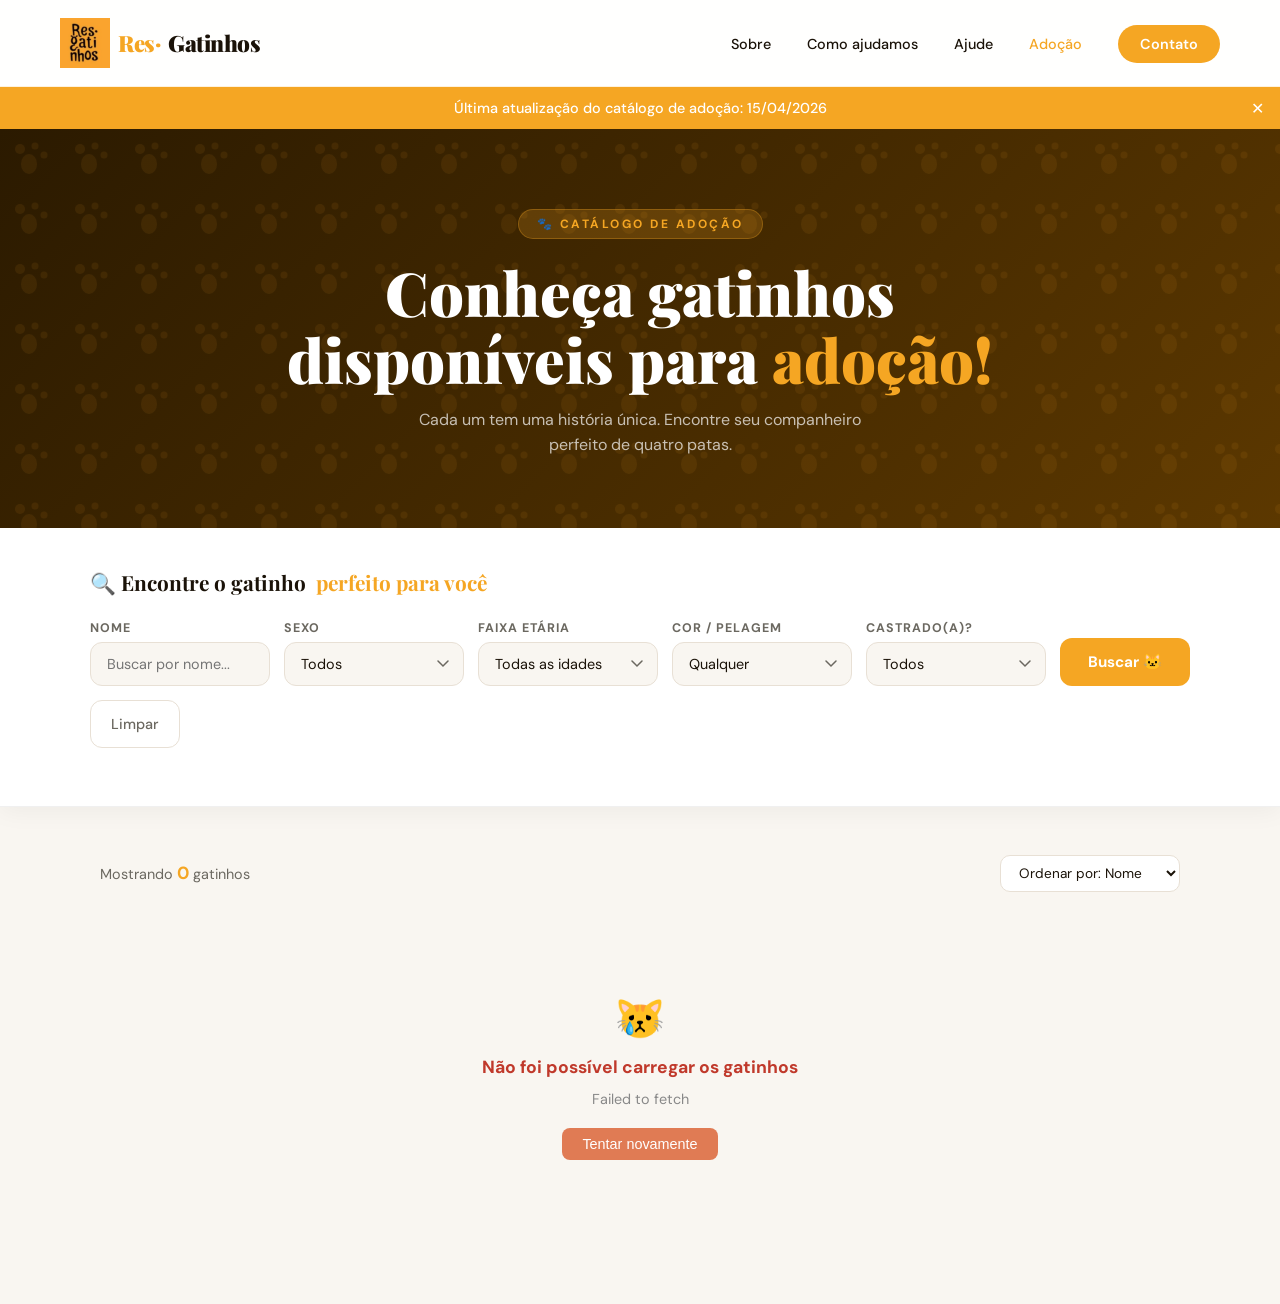
==== adocao.html @ 99a59766 "1º commit res-gatinhos" ====
<!DOCTYPE html>
<html lang="pt-BR">
<head>
  <meta charset="UTF-8" />
  <meta name="viewport" content="width=device-width, initial-scale=1.0"/>
  <title>Adote um Gatinho – Res-Gatinhos</title>
  <link rel="preconnect" href="https://fonts.googleapis.com">
  <link rel="preconnect" href="https://fonts.gstatic.com" crossorigin>
  <link href="https://fonts.googleapis.com/css2?family=Playfair+Display:wght@700;900&family=DM+Sans:wght@300;400;500;600&display=swap" rel="stylesheet">
  <link rel="stylesheet" href="style.css">
  <link rel="stylesheet" href="adocao.css">
  <style>
    .loading-state {
      display: flex;
      flex-direction: column;
      align-items: center;
      justify-content: center;
      gap: 1rem;
      padding: 4rem 2rem;
      grid-column: 1 / -1;
      color: #888;
      font-family: 'DM Sans', sans-serif;
    }
    .loading-state .spinner {
      width: 48px;
      height: 48px;
      border: 4px solid #f0e8e0;
      border-top-color: #e07b54;
      border-radius: 50%;
      animation: spin 0.8s linear infinite;
    }
    .loading-state p { font-size: 1rem; margin: 0; }
    @keyframes spin { to { transform: rotate(360deg); } }

    .error-state {
      display: flex;
      flex-direction: column;
      align-items: center;
      justify-content: center;
      gap: 0.75rem;
      padding: 4rem 2rem;
      grid-column: 1 / -1;
      color: #c0392b;
      font-family: 'DM Sans', sans-serif;
      text-align: center;
    }
    .error-state .emoji { font-size: 2.5rem; }
    .error-state h3 { margin: 0; font-size: 1.1rem; }
    .error-state p  { margin: 0; font-size: 0.9rem; color: #888; }
    .error-state button {
      margin-top: 0.5rem;
      padding: 0.5rem 1.25rem;
      background: #e07b54;
      color: #fff;
      border: none;
      border-radius: 8px;
      cursor: pointer;
      font-size: 0.9rem;
    }
  </style>
</head>
<body>

  <!-- NAVEGACAO -->
  <nav>
    <a href="index.html" class="nav-logo">
      <img src="img/logo res-gatinhos.png" alt="Logo Res-Gatinhos" class="logo-img">
    Res·<span>Gatinhos</span>
    </a>
    <ul class="nav-links">
      <li><a href="index.html#sobre">Sobre</a></li>
      <li><a href="index.html#como">Como ajudamos</a></li>
      <li><a href="index.html#ajudar">Ajude</a></li>
      <li><a href="adocao.html" class="active">Adoção</a></li>
      <li><a href="index.html#contato" class="nav-cta">Contato</a></li>
    </ul>
  </nav>

  <!-- ULTIMA ATUALIZACAO -->
  <div class="alert-bar" id="alert-bar">
  Última atualização do catálogo de adoção: 15/04/2026
  <button class="alert-close" onclick="closeAlert()">✕</button>
  </div>

  <!-- HERO -->
  <div class="page-hero">
    <div class="page-hero-content">
      <div class="page-hero-tag">🐾 Catálogo de Adoção</div>
      <h1>Conheça gatinhos<br>disponíveis para <em>adoção!</em></h1>
      <p>Cada um tem uma história única. Encontre seu companheiro perfeito de quatro patas.</p>
    </div>
  </div>

  <!-- FILTROS -->
  <div class="search-section">
    <div class="search-inner">
      <div class="search-title">🔍 Encontre o gatinho<span>perfeito para você</span></div>
      <div class="filters-row">
        <div class="filter-group">
          <label>Nome</label>
          <input type="text" id="f-nome" placeholder="Buscar por nome...">
        </div>
        <div class="filter-group">
          <label>Sexo</label>
          <select id="f-sexo">
            <option value="">Todos</option>
            <option value="macho">Macho</option>
            <option value="femea">Fêmea</option>
          </select>
        </div>
        <div class="filter-group">
          <label>Faixa etária</label>
          <select id="f-idade">
            <option value="">Todas as idades</option>
            <option value="filhote">Filhote (até 1 ano)</option>
            <option value="jovem">Jovem (1–3 anos)</option>
            <option value="adulto">Adulto (3–7 anos)</option>
            <option value="senior">Sênior (+7 anos)</option>
          </select>
        </div>
        <div class="filter-group">
          <label>Cor / Pelagem</label>
          <select id="f-cor">
            <option value="">Qualquer</option>
            <option value="preto">Preto</option>
            <option value="laranja">Laranja / Ruivo</option>
            <option value="cinza">Cinza / Frajola</option>
            <option value="caramelo">Caramelo</option>
            <option value="malhado">Malhado / Tigrado</option>
          </select>
        </div>
        <div class="filter-group">
          <label>Castrado(a)?</label>
          <select id="f-castrado">
            <option value="">Todos</option>
            <option value="sim">Sim</option>
            <option value="nao">Não</option>
          </select>
        </div>
        <button class="btn-search" onclick="applyFilters()">Buscar 🐱</button>
        <button class="btn-clear" onclick="clearFilters()">Limpar</button>
      </div>
      <div class="active-filters" id="active-filters"></div>
    </div>
  </div>

  <!-- RESULTADOS -->
  <div class="results-section">
    <div class="results-header">
      <div class="results-count">Mostrando <strong id="count">0</strong> gatinhos</div>
      <select class="sort-select" onchange="sortCats(this.value)">
        <option value="nome">Ordenar por: Nome</option>
        <option value="idade-asc">Mais novos primeiro</option>
        <option value="idade-desc">Mais velhos primeiro</option>
      </select>
    </div>
    <div class="cats-grid" id="cats-grid"></div>
  </div>

  <!-- MODAL -->
  <div class="modal-overlay" id="modal-overlay" onclick="closeModal(event)">
    <div class="modal" id="modal">
      <div class="modal-header">
        <button class="modal-close" onclick="closeModalBtn()">✕</button>
        <img id="m-img" class="modal-img" src="" alt="Foto do gatinho">
        <div class="modal-name" id="m-name">Nome</div>
        <div class="modal-age" id="m-age">Idade</div>
      </div>
      <div class="modal-body">
        <div class="modal-details" id="m-details"></div>
        <h4>Sobre mim 🐾</h4>
        <p id="m-bio"></p>
        <a
          href="https://wa.me/5516981050239?text=Oi!%20Tenho%20interesse%20em%20adotar%20um%20gatinho!"
          target="_blank"
          class="modal-btn"
        >
          💬 Quero adotar via WhatsApp
        </a>
      </div>
    </div>
  </div>

  <!-- JAVASCRIPT -->
  <script>

    function closeAlert() {
      document.getElementById('alert-bar').style.display = 'none';
    }

    /* ━━━━━━━━━━━━━━━━━━━━━━━━━━━━━━━━━━━━━━━━━━━━━━━━━━━━━
       CONFIGURAÇÃO DA API
    ━━━━━━━━━━━━━━━━━━━━━━━━━━━━━━━━━━━━━━━━━━━━━━━━━━━━━ */
    const API_URL = "https://script.google.com/macros/s/AKfycbzjmdv0WSFNxa_ZQ_5Q1eG-lYZvLHYRj0P9dK3l6jXlns7VJ--T8ACIttfkn36TmHNJjA/exec";

    /* ━━━━━━━━━━━━━━━━━━━━━━━━━━━━━━━━━━━━━━━━━━━━━━━━━━━━━
       NORMALIZAÇÃO DOS DADOS
       Converte os dados brutos do Google Sheets para o
       formato esperado pelo front-end.
    ━━━━━━━━━━━━━━━━━━━━━━━━━━━━━━━━━━━━━━━━━━━━━━━━━━━━━ */
    function normalizeCat(cat) {
      // tags: aceita string separada por vírgula ou array
      let tags = [];
      if (Array.isArray(cat.tags)) {
        tags = cat.tags;
      } else if (typeof cat.tags === 'string' && cat.tags.trim() !== '') {
        tags = cat.tags.split(',').map(function(t) { return t.trim(); }).filter(Boolean);
      }

      return {
        id:          cat.id,
        nome:        cat.nome        || '',
        imagem:      cat.imagem      || '',
        emoji:       cat.emoji       || (cat.sexo === 'femea' ? '🐈' : '🐈‍⬛'),
        sexo:        (cat.sexo       || '').toLowerCase(),
        idadeNum:    Number(cat.idadeNum) || 0,
        idadeTxt:    cat.idadeTxt    || '',
        cor:         (cat.cor        || '').toLowerCase(),
        cor_pelagem: cat.cor_pelagem || cat.cor || '',
        castrado:    normalizeSimNao(cat.castrado),
        vacinado:    normalizeSimNao(cat.vacinado),
        faixa:       (cat.faixa      || '').toLowerCase(),
        bio:         cat.bio         || '',
        tags:        tags,
        disponivel:  cat.disponivel !== false && cat.disponivel !== 'false'
      };
    }

    // Converte valores variados (true/false/"sim"/"nao") para "sim" ou "nao"
    function normalizeSimNao(value) {
      if (value === true  || value === 'true'  || value === 'sim') return 'sim';
      if (value === false || value === 'false' || value === 'nao') return 'nao';
      return String(value || '').toLowerCase();
    }

    /* ━━━━━━━━━━━━━━━━━━━━━━━━━━━━━━━━━━━━━━━━━━━━━━━━━━━━━
       BUSCA NA API
    ━━━━━━━━━━━━━━━━━━━━━━━━━━━━━━━━━━━━━━━━━━━━━━━━━━━━━ */
    async function fetchCats() {
      const response = await fetch(API_URL);
      if (!response.ok) {
        throw new Error('Erro HTTP ' + response.status + ': ' + response.statusText);
      }
      const data = await response.json();
      console.log('[Res-Gatinhos] Dados recebidos da API:', data);
      return data;
    }

    /* ━━━━━━━━━━━━━━━━━━━━━━━━━━━━━━━━━━━━━━━━━━━━━━━━━━━━━
       ESTADO GLOBAL
    ━━━━━━━━━━━━━━━━━━━━━━━━━━━━━━━━━━━━━━━━━━━━━━━━━━━━━ */
    var cats        = [];
    var visibleCats = [];

    /* ━━━━━━━━━━━━━━━━━━━━━━━━━━━━━━━━━━━━━━━━━━━━━━━━━━━━━
       INICIALIZAÇÃO ASSÍNCRONA
    ━━━━━━━━━━━━━━━━━━━━━━━━━━━━━━━━━━━━━━━━━━━━━━━━━━━━━ */
    async function init() {
      showLoading();
      try {
        var raw = await fetchCats();
        cats = (Array.isArray(raw) ? raw : [])
          .map(normalizeCat)
          .filter(function(c) { return c.disponivel; });

        if (cats.length === 0) {
          console.warn('[Res-Gatinhos] A API retornou uma lista vazia.');
        }

        visibleCats = cats.slice();
        renderCats(visibleCats);

      } catch (error) {
        console.error('[Res-Gatinhos] Erro ao carregar gatos:', error);
        cats        = [];
        visibleCats = [];
        showError(error.message);
      }
    }

    init();

    /* ━━━━━━━━━━━━━━━━━━━━━━━━━━━━━━━━━━━━━━━━━━━━━━━━━━━━━
       ESTADOS DE UI
    ━━━━━━━━━━━━━━━━━━━━━━━━━━━━━━━━━━━━━━━━━━━━━━━━━━━━━ */
    function showLoading() {
      var grid = document.getElementById('cats-grid');
      document.getElementById('count').textContent = '…';
      grid.innerHTML =
        '<div class="loading-state">' +
          '<div class="spinner"></div>' +
          '<p>Carregando gatinhos... 🐾</p>' +
        '</div>';
    }

    function showError(msg) {
      var grid = document.getElementById('cats-grid');
      document.getElementById('count').textContent = '0';
      grid.innerHTML =
        '<div class="error-state">' +
          '<div class="emoji">😿</div>' +
          '<h3>Não foi possível carregar os gatinhos</h3>' +
          '<p>' + (msg || 'Verifique sua conexão ou tente novamente.') + '</p>' +
          '<button onclick="init()">Tentar novamente</button>' +
        '</div>';
    }

    /* ━━━━━━━━━━━━━━━━━━━━━━━━━━━━━━━━━━━━━━━━━━━━━━━━━━━━━
       RENDERIZAR CARDS
    ━━━━━━━━━━━━━━━━━━━━━━━━━━━━━━━━━━━━━━━━━━━━━━━━━━━━━ */
    function renderCats(list) {
      var grid = document.getElementById('cats-grid');
      grid.innerHTML = '';
      document.getElementById('count').textContent = list.length;

      if (list.length === 0) {
        grid.innerHTML =
          '<div class="empty-state">' +
            '<div class="emoji">🙁</div>' +
            '<h3>Nenhum gatinho encontrado</h3>' +
            '<p>Tente ajustar os filtros para ver mais resultados.</p>' +
          '</div>';
        return;
      }

      list.forEach(function(cat) {
        var card = document.createElement('div');
        card.className = 'cat-card';
        card.onclick = function() { openModal(cat); };
        card.innerHTML =
          '<div class="cat-badge ' + cat.sexo + '">' + (cat.sexo === 'macho' ? '♂ Macho' : '♀ Fêmea') + '</div>' +
          '<div class="cat-photo">' +
          (cat.imagem
            ? '<img src="' + cat.imagem + '" alt="' + cat.nome + '" class="cat-img">'
            : cat.emoji) +
          '</div>' +
          '<div class="cat-info">' +
            '<h3>' + cat.nome + '</h3>' +
            '<div class="cat-age">🗓 ' + cat.idadeTxt + ' · ' + cat.cor_pelagem + '</div>' +
            '<div class="cat-tags">' +
              cat.tags.map(function(t) { return '<span class="cat-tag">' + t + '</span>'; }).join('') +
              '<span class="cat-tag">' + (cat.castrado === 'sim' ? '✅ Castrado(a)' : '⏳ Não castrado(a)') + '</span>' +
            '</div>' +
            '<button class="btn-adotar" onclick="event.stopPropagation(); openModal(' + JSON.stringify(cat).replace(/"/g, '&quot;') + ')">' +
              'Quero adotar! 🧡' +
            '</button>' +
          '</div>';
        grid.appendChild(card);
      });
    }

    /* ━━━━━━━━━━━━━━━━━━━━━━━━━━━━━━━━━━━━━━━━━━━━━━━━━━━━━
       FILTROS
    ━━━━━━━━━━━━━━━━━━━━━━━━━━━━━━━━━━━━━━━━━━━━━━━━━━━━━ */
    function applyFilters() {
      var nome     = document.getElementById('f-nome').value.toLowerCase().trim();
      var sexo     = document.getElementById('f-sexo').value;
      var faixa    = document.getElementById('f-idade').value;
      var cor      = document.getElementById('f-cor').value;
      var castrado = document.getElementById('f-castrado').value;

      visibleCats = cats.filter(function(c) {
        if (nome     && !c.nome.toLowerCase().includes(nome)) return false;
        if (sexo     && c.sexo     !== sexo)     return false;
        if (faixa    && c.faixa    !== faixa)    return false;
        if (cor      && c.cor      !== cor)      return false;
        if (castrado && c.castrado !== castrado) return false;
        return true;
      });

      renderChips({ nome: nome, sexo: sexo, faixa: faixa, cor: cor, castrado: castrado });
      renderCats(visibleCats);
    }

    function renderChips(f) {
      var labels = {
        nome:     f.nome     ? 'Nome: "' + f.nome + '"' : '',
        sexo:     f.sexo     ? 'Sexo: ' + f.sexo : '',
        faixa:    f.faixa    ? 'Idade: ' + f.faixa : '',
        cor:      f.cor      ? 'Cor: ' + f.cor : '',
        castrado: f.castrado ? 'Castrado: ' + (f.castrado === 'sim' ? 'Sim' : 'Não') : ''
      };

      document.getElementById('active-filters').innerHTML = Object.entries(labels)
        .filter(function(entry) { return entry[1]; })
        .map(function(entry) {
          return '<span class="filter-chip">' + entry[1] +
            '<button onclick="removeFilter(\'' + entry[0] + '\')">✕</button>' +
          '</span>';
        })
        .join('');
    }

    function removeFilter(key) {
      var map = { nome: 'f-nome', sexo: 'f-sexo', faixa: 'f-idade', cor: 'f-cor', castrado: 'f-castrado' };
      var el = document.getElementById(map[key]);
      if (el) el.value = '';
      applyFilters();
    }

    function clearFilters() {
      ['f-nome', 'f-sexo', 'f-idade', 'f-cor', 'f-castrado'].forEach(function(id) {
        document.getElementById(id).value = '';
      });
      document.getElementById('active-filters').innerHTML = '';
      visibleCats = cats.slice();
      renderCats(visibleCats);
    }

    /* ━━━━━━━━━━━━━━━━━━━━━━━━━━━━━━━━━━━━━━━━━━━━━━━━━━━━━
       ORDENAÇÃO
    ━━━━━━━━━━━━━━━━━━━━━━━━━━━━━━━━━━━━━━━━━━━━━━━━━━━━━ */
    function sortCats(value) {
      if (value === 'nome') {
        visibleCats.sort(function(a, b) { return a.nome.localeCompare(b.nome); });
      } else if (value === 'idade-asc') {
        visibleCats.sort(function(a, b) { return a.idadeNum - b.idadeNum; });
      } else {
        visibleCats.sort(function(a, b) { return b.idadeNum - a.idadeNum; });
      }
      renderCats(visibleCats);
    }

    /* ━━━━━━━━━━━━━━━━━━━━━━━━━━━━━━━━━━━━━━━━━━━━━━━━━━━━━
       MODAL DE DETALHES
    ━━━━━━━━━━━━━━━━━━━━━━━━━━━━━━━━━━━━━━━━━━━━━━━━━━━━━ */
    function openModal(cat) {
      var img = document.getElementById('m-img');

      if (cat.imagem) {
        img.src = cat.imagem;
        img.style.display = 'block';
        img.onclick = function() { openImageViewer(cat.imagem); };
      } else {
        img.style.display = 'none';
      }

      document.getElementById('m-name').textContent  = cat.nome;
      document.getElementById('m-age').textContent   = cat.idadeTxt + ' · ' + (cat.sexo === 'macho' ? '♂ Macho' : '♀ Fêmea');
      document.getElementById('m-bio').textContent   = cat.bio;
      document.getElementById('m-details').innerHTML =
        '<div class="modal-detail"><label>Pelagem</label><span>' + cat.cor_pelagem + '</span></div>' +
        '<div class="modal-detail"><label>Idade</label><span>' + cat.idadeTxt + '</span></div>' +
        '<div class="modal-detail"><label>Castrado(a)</label><span>' + (cat.castrado === 'sim' ? '✅ Sim' : '⏳ Não') + '</span></div>' +
        '<div class="modal-detail"><label>Vacinado(a)</label><span>' + (cat.vacinado === 'sim' ? '✅ Sim' : '⏳ Não') + '</span></div>';

      document.getElementById('modal-overlay').classList.add('open');
      document.body.style.overflow = 'hidden';
    }

    function closeModal(e) {
      if (e.target === document.getElementById('modal-overlay')) closeModalBtn();
    }

    function closeModalBtn() {
      document.getElementById('modal-overlay').classList.remove('open');
      document.body.style.overflow = '';
    }

    /* ━━━━━━━━━━━━━━━━━━━━━━━━━━━━━━━━━━━━━━━━━━━━━━━━━━━━━
       VISUALIZADOR DE IMAGEM AMPLIADA
    ━━━━━━━━━━━━━━━━━━━━━━━━━━━━━━━━━━━━━━━━━━━━━━━━━━━━━ */
    function openImageViewer(src) {
      var viewer = document.getElementById('image-viewer');
      var img    = document.getElementById('viewer-img');
      img.src = src;
      viewer.classList.add('open');
      document.body.style.overflow = 'hidden';
    }

    function closeImageViewer(e) {
      if (e.target.id === 'image-viewer') closeImageViewerBtn();
    }

    function closeImageViewerBtn() {
      document.getElementById('image-viewer').classList.remove('open');
      document.body.style.overflow = '';
    }

    /* Busca por Enter */
    document.getElementById('f-nome').addEventListener('keyup', function(e) {
      if (e.key === 'Enter') applyFilters();
    });

  </script>

  <div class="image-viewer" id="image-viewer" onclick="closeImageViewer(event)">
    <div class="image-viewer-content">
      <button class="image-viewer-close" onclick="closeImageViewerBtn()">✕</button>
      <img id="viewer-img" src="" alt="Foto ampliada">
    </div>
  </div>

</body>
</html>
---- style.css ----
/* ============================================================
   Res-Gatinhos — Folha de Estilos Principal (style.css)
   ============================================================ */

/* ── VARIÁVEIS GLOBAIS ── */
:root {
  --orange:       #F5A623;
  --orange-dark:  #E08A00;
  --orange-light: #FFF3DC;
  --black:        #1A1208;
  --gray:         #6B6860;
  --light:        #F9F6F1;
  --paper:        #F5EFE4;
  --white:        #FFFFFF;
  --radius:       18px;
}

/* ── RESET ── */
*, *::before, *::after {
  box-sizing: border-box;
  margin: 0;
  padding: 0;
}

html {
  scroll-behavior: smooth;
}

body {
  font-family: 'DM Sans', sans-serif;
  background: var(--white);
  color: var(--black);
  overflow-x: hidden;
}

/* ── NAVEGAÇÃO ── */
nav {
  position: fixed;
  top: 0;
  left: 0;
  right: 0;
  z-index: 100;
  display: flex;
  align-items: center;
  justify-content: space-between;
  padding: 18px 60px;
  background: rgba(255, 255, 255, 0.92);
  backdrop-filter: blur(12px);
  border-bottom: 1px solid rgba(245, 166, 35, 0.15);
}

.nav-logo {
  font-family: 'Playfair Display', serif;
  font-size: 1.4rem;
  font-weight: 900;
  color: var(--orange);
  text-decoration: none;
  letter-spacing: -0.5px;
  display: flex;             
  align-items: center;        
  gap: 8px;                   
}

.nav-logo span {
  color: var(--black);
}

.logo-img {
  height: 50px;               
  width: auto;
}


.nav-links {
  display: flex;
  gap: 36px;
  list-style: none;
}

.nav-links a {
  text-decoration: none;
  color: var(--black);
  font-size: 0.9rem;
  font-weight: 500;
  transition: color 0.2s;
}

.nav-links a:hover,
.nav-links a.active {
  color: var(--orange);
}

.nav-cta {
  background: var(--orange) !important;
  color: var(--white) !important;
  padding: 10px 22px;
  border-radius: 50px;
  font-weight: 600 !important;
  transition: background 0.2s, transform 0.15s !important;
}

.nav-cta:hover {
  background: var(--orange-dark) !important;
  transform: translateY(-1px);
}

/* ── HERO ── */
#hero {
  position: relative;
  height: 100vh;
  min-height: 600px;
  display: flex;
  align-items: center;
  justify-content: center;
  text-align: center;
  overflow: hidden;
}

.hero-bg {
  position: absolute;
  inset: 0;
  background: linear-gradient(135deg, #2b1a00 0%, #5c3800 60%, #1a0f00 100%);
}

.hero-bg::before {
  content: '';
  position: absolute;
  inset: 0;
  background-image: url("data:image/svg+xml,%3Csvg xmlns='http://www.w3.org/2000/svg' width='60' height='60'%3E%3Ccircle cx='20' cy='20' r='5' fill='%23F5A623' opacity='.07'/%3E%3Ccircle cx='35' cy='17' r='3.5' fill='%23F5A623' opacity='.07'/%3E%3Ccircle cx='44' cy='26' r='3.5' fill='%23F5A623' opacity='.07'/%3E%3Cellipse cx='29' cy='35' rx='8' ry='10' fill='%23F5A623' opacity='.07'/%3E%3C/svg%3E");
  background-size: 60px 60px;
}

.hero-content {
  position: relative;
  z-index: 2;
  max-width: 700px;
  padding: 0 24px;
  animation: fadeUp 0.9s ease both;
}

@keyframes fadeUp {
  from { opacity: 0; transform: translateY(36px); }
  to   { opacity: 1; transform: translateY(0); }
}

.hero-tag {
  display: inline-block;
  background: rgba(245, 166, 35, 0.2);
  color: var(--orange);
  font-size: 0.8rem;
  font-weight: 600;
  letter-spacing: 2px;
  text-transform: uppercase;
  padding: 6px 18px;
  border-radius: 50px;
  border: 1px solid rgba(245, 166, 35, 0.35);
  margin-bottom: 24px;
}

.hero-title {
  font-family: 'Playfair Display', serif;
  font-size: clamp(2.8rem, 6vw, 5rem);
  font-weight: 900;
  color: var(--white);
  line-height: 1.1;
  margin-bottom: 20px;
}

.hero-title em {
  color: var(--orange);
  font-style: normal;
}

.hero-sub {
  color: rgba(255, 255, 255, 0.7);
  font-size: 1.05rem;
  font-weight: 300;
  margin-bottom: 40px;
  line-height: 1.6;
}

.hero-scroll {
  position: absolute;
  bottom: 32px;
  left: 50%;
  transform: translateX(-50%);
  display: flex;
  flex-direction: column;
  align-items: center;
  gap: 6px;
  color: rgba(255, 255, 255, 0.4);
  font-size: 0.75rem;
  letter-spacing: 1.5px;
  text-transform: uppercase;
}

.hero-scroll span {
  display: block;
  width: 1px;
  height: 50px;
  background: linear-gradient(to bottom, rgba(245, 166, 35, 0.7), transparent);
  animation: scrollLine 1.8s ease-in-out infinite;
}

@keyframes scrollLine {
  0%, 100% { opacity: 0; transform: scaleY(0.3) translateY(-10px); }
  50%       { opacity: 1; transform: scaleY(1) translateY(0); }
}

/* ── BOTÕES ── */
.btn-primary {
  display: inline-block;
  background: var(--orange);
  color: var(--white);
  font-size: 1rem;
  font-weight: 600;
  padding: 16px 38px;
  border-radius: 50px;
  text-decoration: none;
  transition: background 0.2s, transform 0.15s, box-shadow 0.2s;
  box-shadow: 0 8px 30px rgba(245, 166, 35, 0.4);
}

.btn-primary:hover {
  background: var(--orange-dark);
  transform: translateY(-2px);
  box-shadow: 0 14px 40px rgba(245, 166, 35, 0.5);
}

.btn-outline {
  display: inline-block;
  border: 2px solid var(--white);
  color: var(--white);
  background: transparent;
  font-size: 0.95rem;
  font-weight: 600;
  padding: 14px 32px;
  border-radius: 50px;
  text-decoration: none;
  transition: background 0.2s, color 0.2s, transform 0.15s;
}

.btn-outline:hover {
  background: var(--white);
  color: var(--black);
  transform: translateY(-2px);
}

.btn-outline.filled {
  background: var(--orange);
  border-color: var(--orange);
}

.btn-outline.filled:hover {
  background: var(--orange-dark);
  border-color: var(--orange-dark);
  color: var(--white);
}

/* ── SEÇÕES BASE ── */
section {
  padding: 100px 60px;
}

.section-tag {
  display: inline-block;
  color: var(--orange);
  font-size: 0.75rem;
  font-weight: 700;
  letter-spacing: 3px;
  text-transform: uppercase;
  margin-bottom: 14px;
}

h2 {
  font-family: 'Playfair Display', serif;
  font-size: clamp(2rem, 4vw, 3rem);
  font-weight: 900;
  line-height: 1.15;
  color: var(--black);
}

h2 em {
  color: var(--orange);
  font-style: normal;
}

.lead {
  color: var(--gray);
  font-size: 1.05rem;
  line-height: 1.7;
  max-width: 600px;
}

/* ── SOBRE ── */
#sobre {
  background: var(--light);
  display: grid;
  grid-template-columns: 1fr 1fr;
  gap: 80px;
  align-items: center;
}

.sobre-visual {
  position: relative;
}

.sobre-img-main {
  width: 100%;
  border-radius: var(--radius);
  aspect-ratio: 4/3;
  background-image: url(img/garota-com-gato-laranja.jpg); /* imagem no lugar do emoji */
  background-size: cover;       /* ocupa todo o espaço */
  background-position: center;  /* centraliza */
  background-repeat: no-repeat;
}

.sobre-card {
  position: absolute;
  bottom: -24px;
  right: -24px;
  background: var(--orange);
  color: var(--white);
  padding: 22px 28px;
  border-radius: var(--radius);
  text-align: center;
  box-shadow: 0 12px 40px rgba(245, 166, 35, 0.35);
}

.sobre-card strong {
  font-size: 2.2rem;
  display: block;
  font-family: 'Playfair Display', serif;
}

.sobre-card small {
  font-size: 0.8rem;
  opacity: 0.85;
}

.sobre-text {
  display: flex;
  flex-direction: column;
  gap: 20px;
}

.sobre-text .lead {
  max-width: none;
}

.stats-row {
  display: flex;
  gap: 32px;
  margin-top: 12px;
}

.stat {
  text-align: center;
}

.stat strong {
  font-family: 'Playfair Display', serif;
  font-size: 1.8rem;
  color: var(--orange);
  display: block;
}

.stat small {
  font-size: 0.8rem;
  color: var(--gray);
}


/* ── COMO AJUDAMOS ── */
#como {
  background: var(--white);
  text-align: center;
}

.cards-grid {
  display: grid;
  grid-template-columns: repeat(3, 1fr);
  gap: 28px;
  max-width: 1100px;
  margin: 0 auto;
}

.card {
  background: var(--light);
  border-radius: var(--radius);
  overflow: hidden;
  text-align: left;
  transition: transform 0.25s, box-shadow 0.25s;
}

.card:hover {
  transform: translateY(-6px);
  box-shadow: 0 20px 50px rgba(0, 0, 0, 0.5);
}


.card-image {
  width: 100%;
  height: 200px;              
  background-size: cover;    
  background-position: center;
}

.card-resgate {
  background-image: url(img/gato-resgate.jpg);
}
.card-vet {
  background-image: url(img/gato-veterinario.jpg);
}
.card-lar {
  background-image: url(img/gato-descansando.jpg);
}

.card-body {
  padding: 28px;
}

.card-body h3 {
  font-size: 1.05rem;
  font-weight: 700;
  margin-bottom: 10px;
}

.card-body p {
  font-size: 0.9rem;
  color: var(--gray);
  line-height: 1.6;
}


/* ── COMO VOCÊ PODE AJUDAR ── */
#ajudar {
  background: linear-gradient(135deg, #2b1a00, #5c3800);
  text-align: center;
  position: relative;
  overflow: hidden;
}

#ajudar::before {
  content: '🐾';
  position: absolute;
  font-size: 20rem;
  opacity: 0.04;
  top: -40px;
  right: -40px;
}

#ajudar h2 {
  color: var(--white);
  margin-bottom: 16px;
}

#ajudar .lead {
  color: rgba(255, 255, 255, 0.7);
  margin: 0 auto 50px;
}

.actions-row {
  display: flex;
  gap: 20px;
  justify-content: center;
  flex-wrap: wrap;
}

/* ── CONTATO ── */
#contato {
  background: var(--orange);
  color: var(--white);
  display: grid;
  grid-template-columns: 1fr 1fr;
  gap: 80px;
  align-items: center;
}

#contato h2 {
  color: var(--white);
}

#contato .lead {
  color: rgba(255, 255, 255, 0.85);
}

.contato-links {
  display: flex;
  flex-direction: column;
  gap: 18px;
  margin-top: 20px;
}

.contato-link {
  display: flex;
  align-items: center;
  gap: 14px;
  font-size: 1.1rem;
  font-weight: 500;
  color: var(--white);
  text-decoration: none;
  background: rgba(255, 255, 255, 0.15);
  padding: 16px 24px;
  border-radius: var(--radius);
  transition: background 0.2s, transform 0.15s;
  border: 1px solid rgba(255, 255, 255, 0.25);
}

.contato-link:hover {
  background: rgba(255, 255, 255, 0.25);
  transform: translateX(4px);
}

.contato-link .ico {
  font-size: 1.4rem;
}

.contato-right {
  width: 700px;
  height: 400px;
  background: url('img/gato-contato.png') center/cover no-repeat;
  margin-left: 125px;
  border-radius: var(--radius);
  padding: 48px;
  box-shadow: 0 24px 60px rgba(0, 0, 0, 0.12);
}


/* ── HASHTAG BAND ── */
.tag-band {
  background: var(--black);
  padding: 18px 0;
  text-align: center;
  font-size: 0.85rem;
  color: rgba(255, 255, 255, 0.5);
  letter-spacing: 3px;
}

.tag-band span {
  color: var(--orange);
  font-weight: 700;
}

/* ── FOOTER ── */
footer {
  background: var(--black);
  color: rgba(255, 255, 255, 0.5);
  padding: 48px 60px;
  display: flex;
  flex-direction: column; 
  align-items: center;    
  text-align: center;     
  gap: 12px;         
  font-size: 0.85rem;
}

footer a {
  color: var(--orange);
  text-decoration: none;
}

footer strong {
  color: var(--orange);
}


/* ── RESPONSIVO ── */
@media (max-width: 900px) {
  nav {
    padding: 16px 24px;
  }

  .nav-links {
    display: none;
  }

  section {
    padding: 72px 24px;
  }

  #sobre,
  #contato {
    grid-template-columns: 1fr;
    gap: 48px;
  }

  .cards-grid {
    grid-template-columns: 1fr;
  }

  .sobre-card {
    right: 0;
  }

  footer {
    flex-direction: column;
    gap: 12px;
    text-align: center;
    padding: 40px 24px;
  }
}
---- adocao.css ----
/* ============================================================
   Res-Gatinhos — Página de Adoção (adocao.css)
   Importa as variáveis e componentes compartilhados de style.css
   ============================================================ */


   
/* ── VARIÁVEIS GLOBAIS ── */
:root {
  --orange:       #F5A623;
  --orange-dark:  #E08A00;
  --orange-light: #FFF3DC;
  --black:        #1A1208;
  --gray:         #6B6860;
  --light:        #F9F6F1;
  --paper:        #F5EFE4;
  --white:        #FFFFFF;
  --radius:       18px;
}

/* ── RESET ── */
*, *::before, *::after {
  box-sizing: border-box;
  margin: 0;
  padding: 0;
}

html {
  scroll-behavior: smooth;
}

body {
  font-family: 'DM Sans', sans-serif;
  background: var(--white);
  color: var(--black);
  overflow-x: hidden;
}

/* ── OVERRIDE: body da página de adoção tem fundo diferente ── */
body {
  background: var(--light);
}

/* ── OVERRIDE: nav é sticky nessa página ── */

.nav-logo {
  font-family: 'Playfair Display', serif;
  font-size: 1.4rem;
  font-weight: 900;
  color: var(--orange);
  text-decoration: none;
  letter-spacing: -0.5px;
  display: flex;             
  align-items: center;        
  gap: 8px;                   
}

.nav-logo span {
  color: var(--black);
}

.logo-img {
  height: 50px;               
  width: auto;
}

nav {
  position: sticky;
}

/* ── ÚLTIMA ATUALIZAÇÃO ── */

.alert-bar {
  width: 100%;
  background: var(--orange);
  color: var(--white);
  text-align: center;
  padding: 12px 40px;
  position: relative;
  font-size: 0.9rem;
  font-weight: 500;
}

.alert-close {
  position: absolute;
  right: 16px;
  top: 50%;
  transform: translateY(-50%);
  background: none;
  border: none;
  color: var(--white);
  font-size: 1rem;
  cursor: pointer;
}

/* ── HERO DA PÁGINA ── */
.page-hero {
  background: linear-gradient(135deg, #2b1a00 0%, #5c3800 100%);
  padding: 80px 60px 70px;
  text-align: center;
  position: relative;
  overflow: hidden;
}

.page-hero::before {
  content: '';
  position: absolute;
  inset: 0;
  background-image: url("data:image/svg+xml,%3Csvg xmlns='http://www.w3.org/2000/svg' width='60' height='60'%3E%3Ccircle cx='20' cy='20' r='5' fill='%23F5A623' opacity='.08'/%3E%3Ccircle cx='35' cy='17' r='3.5' fill='%23F5A623' opacity='.08'/%3E%3Ccircle cx='44' cy='26' r='3.5' fill='%23F5A623' opacity='.08'/%3E%3Cellipse cx='29' cy='35' rx='8' ry='10' fill='%23F5A623' opacity='.08'/%3E%3C/svg%3E");
  background-size: 60px 60px;
}

.page-hero-content {
  position: relative;
  z-index: 2;
}

.page-hero-tag {
  display: inline-block;
  background: rgba(245, 166, 35, 0.2);
  color: var(--orange);
  font-size: 0.75rem;
  font-weight: 700;
  letter-spacing: 2.5px;
  text-transform: uppercase;
  padding: 6px 18px;
  border-radius: 50px;
  border: 1px solid rgba(245, 166, 35, 0.3);
  margin-bottom: 20px;
}

.page-hero h1 {
  font-family: 'Playfair Display', serif;
  font-size: clamp(2.2rem, 5vw, 3.8rem);
  font-weight: 900;
  color: var(--white);
  line-height: 1.1;
  margin-bottom: 14px;
}

.page-hero h1 em {
  color: var(--orange);
  font-style: normal;
}

.page-hero p {
  color: rgba(255, 255, 255, 0.7);
  font-size: 1rem;
  max-width: 500px;
  margin: 0 auto;
  line-height: 1.6;
}

/* ── BARRA DE BUSCA / FILTROS ── */
.search-section {
  background: var(--white);
  padding: 40px 60px;
  border-bottom: 1px solid rgba(0, 0, 0, 0.06);
  box-shadow: 0 4px 24px rgba(0, 0, 0, 0.05);
}

.search-inner {
  max-width: 1100px;
  margin: 0 auto;
}

.search-title {
  font-family: 'Playfair Display', serif;
  font-size: 1.3rem;
  font-weight: 700;
  margin-bottom: 24px;
  display: flex;
  align-items: center;
  gap: 10px;
}

.search-title span {
  color: var(--orange);
}

.filters-row {
  display: flex;
  gap: 14px;
  flex-wrap: wrap;
  align-items: flex-end;
}

.filter-group {
  display: flex;
  flex-direction: column;
  gap: 6px;
  flex: 1;
  min-width: 160px;
}

.filter-group label {
  font-size: 0.78rem;
  font-weight: 700;
  color: var(--gray);
  letter-spacing: 1px;
  text-transform: uppercase;
}

.filter-group select,
.filter-group input {
  padding: 12px 16px;
  border: 1.5px solid #E8E0D5;
  border-radius: 12px;
  font-family: 'DM Sans', sans-serif;
  font-size: 0.9rem;
  color: var(--black);
  background: var(--light);
  outline: none;
  cursor: pointer;
  transition: border-color 0.2s;
  appearance: none;
  -webkit-appearance: none;
  background-image: url("data:image/svg+xml,%3Csvg xmlns='http://www.w3.org/2000/svg' width='12' height='8' viewBox='0 0 12 8'%3E%3Cpath d='M1 1l5 5 5-5' stroke='%236B6860' stroke-width='1.5' fill='none' stroke-linecap='round'/%3E%3C/svg%3E");
  background-repeat: no-repeat;
  background-position: right 14px center;
  padding-right: 36px;
}

.filter-group input {
  background-image: none;
  padding-right: 16px;
}

.filter-group select:focus,
.filter-group input:focus {
  border-color: var(--orange);
}

.btn-search {
  background: var(--orange);
  color: var(--white);
  border: none;
  padding: 12px 28px;
  border-radius: 12px;
  font-family: 'DM Sans', sans-serif;
  font-size: 0.95rem;
  font-weight: 700;
  cursor: pointer;
  transition: background 0.2s, transform 0.15s;
  height: 48px;
  align-self: flex-end;
  white-space: nowrap;
}

.btn-search:hover {
  background: var(--orange-dark);
  transform: translateY(-1px);
}

.btn-clear {
  background: transparent;
  color: var(--gray);
  border: 1.5px solid #E8E0D5;
  padding: 12px 20px;
  border-radius: 12px;
  font-family: 'DM Sans', sans-serif;
  font-size: 0.9rem;
  font-weight: 500;
  cursor: pointer;
  transition: border-color 0.2s, color 0.2s;
  height: 48px;
  align-self: flex-end;
}

.btn-clear:hover {
  border-color: var(--orange);
  color: var(--orange);
}

/* ── CHIPS DE FILTROS ATIVOS ── */
.active-filters {
  display: flex;
  gap: 10px;
  flex-wrap: wrap;
  margin-top: 18px;
}

.filter-chip {
  display: inline-flex;
  align-items: center;
  gap: 6px;
  background: var(--orange-light);
  color: var(--orange-dark);
  border: 1px solid rgba(245, 166, 35, 0.35);
  padding: 5px 12px;
  border-radius: 50px;
  font-size: 0.8rem;
  font-weight: 600;
}

.filter-chip button {
  background: none;
  border: none;
  color: var(--orange-dark);
  cursor: pointer;
  font-size: 0.9rem;
  line-height: 1;
  padding: 0;
}

/* ── RESULTADOS ── */
.results-section {
  padding: 48px 60px 80px;
  max-width: 1200px;
  margin: 0 auto;
}

.results-header {
  display: flex;
  align-items: center;
  justify-content: space-between;
  margin-bottom: 36px;
}

.results-count {
  font-size: 0.9rem;
  color: var(--gray);
}

.results-count strong {
  color: var(--orange);
  font-size: 1.1rem;
}

.sort-select {
  padding: 8px 14px;
  border: 1.5px solid #E8E0D5;
  border-radius: 10px;
  font-family: 'DM Sans', sans-serif;
  font-size: 0.85rem;
  color: var(--black);
  background: var(--white);
  cursor: pointer;
  outline: none;
}

/* ── GRID DE GATINHOS ── */
.cats-grid {
  display: grid;
  grid-template-columns: repeat(auto-fill, minmax(240px, 1fr));
  gap: 28px;
}

.cat-card {
  background: var(--white);
  border-radius: 20px;
  overflow: hidden;
  box-shadow: 0 2px 16px rgba(0, 0, 0, 0.06);
  transition: transform 0.25s, box-shadow 0.25s;
  cursor: pointer;
  position: relative;
}

.cat-card:hover {
  transform: translateY(-8px);
  box-shadow: 0 20px 50px rgba(0, 0, 0, 0.12);
}

.cat-badge {
  position: absolute;
  top: 14px;
  right: 14px;
  background: var(--orange);
  color: var(--white);
  font-size: 0.7rem;
  font-weight: 700;
  padding: 4px 10px;
  border-radius: 50px;
  letter-spacing: 0.5px;
}

.cat-badge.femea {
  background: #E7628A;
}

.cat-badge.macho {
  background: #5B9ED6;
}

.cat-photo {
  width: 100%;
  aspect-ratio: 1/1;
  background: var(--paper);
  display: flex;
  align-items: center;
  justify-content: center;
  font-size: 5rem;
  overflow: hidden;
}

.cat-photo img {
  width: 100%;
  height: 100%;
  object-fit: cover;
}

.cat-info {
  padding: 20px;
}

.cat-info h3 {
  font-size: 1.1rem;
  font-weight: 700;
  margin-bottom: 4px;
}

.cat-info .cat-age {
  font-size: 0.85rem;
  color: var(--gray);
  margin-bottom: 14px;
}

.cat-tags {
  display: flex;
  gap: 6px;
  flex-wrap: wrap;
  margin-bottom: 16px;
}

.cat-tag {
  background: var(--light);
  color: var(--gray);
  font-size: 0.72rem;
  font-weight: 600;
  padding: 4px 10px;
  border-radius: 50px;
}

.btn-adotar {
  display: block;
  width: 100%;
  background: var(--orange);
  color: var(--white);
  border: none;
  padding: 11px;
  border-radius: 50px;
  font-family: 'DM Sans', sans-serif;
  font-size: 0.9rem;
  font-weight: 700;
  cursor: pointer;
  text-align: center;
  transition: background 0.2s;
  text-decoration: none;
}

.btn-adotar:hover {
  background: var(--orange-dark);
}

/* ── ESTADO VAZIO ── */
.empty-state {
  grid-column: 1 / -1;
  text-align: center;
  padding: 80px 24px;
}

.empty-state .emoji {
  font-size: 5rem;
  margin-bottom: 20px;
}

.empty-state h3 {
  font-family: 'Playfair Display', serif;
  font-size: 1.6rem;
  margin-bottom: 10px;
}

.empty-state p {
  color: var(--gray);
}

/* ── MODAL ── */
.modal-overlay {
  position: fixed;
  inset: 0;
  background: rgba(0, 0, 0, 0.55);
  backdrop-filter: blur(4px);
  z-index: 200;
  display: flex;
  align-items: center;
  justify-content: center;
  padding: 24px;
  opacity: 0;
  pointer-events: none;
  transition: opacity 0.25s;
}

.modal-overlay.open {
  opacity: 1;
  pointer-events: all;
}

.modal {
  background: var(--white);
  border-radius: 24px;
  max-width: 560px;
  width: 100%;
  overflow: hidden;
  transform: translateY(20px);
  transition: transform 0.3s;
  max-height: 90vh;
  overflow-y: auto;
}

.modal-overlay.open .modal {
  transform: translateY(0);
}

.modal-header {
  background: linear-gradient(135deg, #2b1a00, #5c3800);
  padding: 32px;
  text-align: center;
  position: relative;
}

.modal-close {
  position: absolute;
  top: 16px;
  right: 16px;
  background: rgba(255, 255, 255, 0.2);
  border: none;
  color: var(--white);
  width: 32px;
  height: 32px;
  border-radius: 50%;
  font-size: 1.1rem;
  cursor: pointer;
  display: flex;
  align-items: center;
  justify-content: center;
  transition: background 0.2s;
}

.modal-close:hover {
  background: rgba(255, 255, 255, 0.35);
}

.modal-emoji {
  font-size: 5rem;
  display: block;
  margin-bottom: 12px;
}

.modal-name {
  font-family: 'Playfair Display', serif;
  font-size: 2rem;
  font-weight: 900;
  color: var(--white);
}

.modal-age {
  color: rgba(255, 255, 255, 0.7);
  font-size: 0.95rem;
}

.modal-body {
  padding: 32px;
}

.modal-body h4 {
  font-weight: 700;
  margin-bottom: 8px;
  color: var(--black);
}

.modal-body p {
  color: var(--gray);
  font-size: 0.95rem;
  line-height: 1.6;
  margin-bottom: 20px;
}

.modal-details {
  display: grid;
  grid-template-columns: 1fr 1fr;
  gap: 14px;
  margin-bottom: 24px;
}

.modal-detail {
  background: var(--light);
  border-radius: 12px;
  padding: 14px;
}

.modal-detail label {
  font-size: 0.7rem;
  font-weight: 700;
  color: var(--gray);
  letter-spacing: 1px;
  text-transform: uppercase;
  display: block;
  margin-bottom: 4px;
}

.modal-detail span {
  font-weight: 600;
  font-size: 0.95rem;
}

.modal-btn {
  display: block;
  width: 100%;
  background: var(--orange);
  color: var(--white);
  border: none;
  padding: 16px;
  border-radius: 50px;
  font-family: 'DM Sans', sans-serif;
  font-size: 1rem;
  font-weight: 700;
  cursor: pointer;
  text-align: center;
  transition: background 0.2s, transform 0.15s;
  text-decoration: none;
}

.modal-btn:hover {
  background: var(--orange-dark);
  transform: translateY(-1px);
}

.modal-img {
  width: 120px;
  height: 120px;
  object-fit: cover;
  border-radius: 50%;
  margin: 0 auto 12px;
  display: block;
  border: 3px solid rgba(255,255,255,0.3);
}


/* ── RESPONSIVO ── */
@media (max-width: 900px) {
  .page-hero,
  .search-section,
  .results-section {
    padding-left: 24px;
    padding-right: 24px;
  }

  .filters-row {
    flex-direction: column;
  }

  .filter-group {
    min-width: unset;
  }

  .cats-grid {
    grid-template-columns: repeat(auto-fill, minmax(160px, 1fr));
    gap: 16px;
  }
}


/* ── VISUALIZADOR DE IMAGEM ── */
.image-viewer {
  position: fixed;
  inset: 0;
  background: rgba(0, 0, 0, 0.85);
  backdrop-filter: blur(6px);
  display: flex;
  align-items: center;
  justify-content: center;
  z-index: 300;
  opacity: 0;
  pointer-events: none;
  transition: opacity 0.25s;
}

.image-viewer.open {
  opacity: 1;
  pointer-events: all;
}

.image-viewer-content {
  position: relative;
  max-width: 90%;
  max-height: 90%;
}

.image-viewer img {
  width: auto;
  max-width: 100%;
  max-height: 90vh;
  border-radius: 16px;
  box-shadow: 0 20px 80px rgba(0,0,0,0.5);
}

.image-viewer-close {
  position: absolute;
  top: -14px;
  right: -14px;
  width: 40px;
  height: 40px;
  border-radius: 50%;
  border: none;
  background: rgba(255,255,255,0.15);
  color: white;
  font-size: 1.2rem;
  cursor: pointer;
  backdrop-filter: blur(4px);
  transition: background 0.2s, transform 0.2s;
}

.image-viewer-close:hover {
  background: rgba(255,255,255,0.3);
  transform: scale(1.05);
}
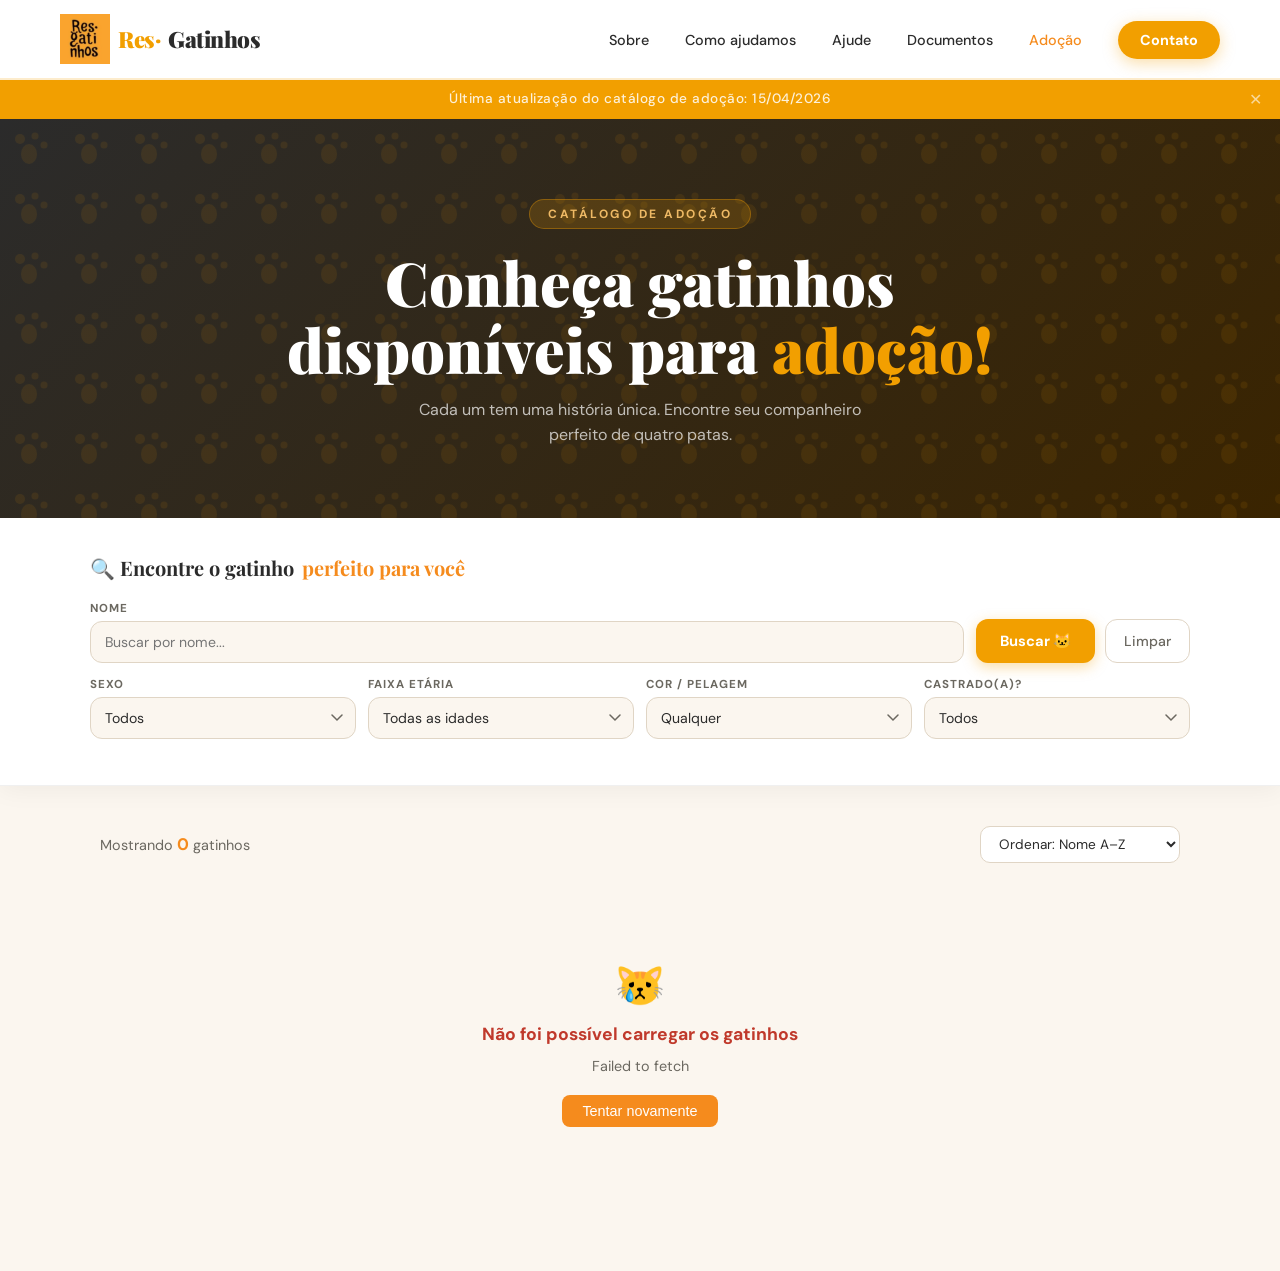
==== commit c8464e05: "feat: catálogo de adoção com filtros e ordenação por idade" ====
--- a/adocao.html
+++ b/adocao.html
@@ -9,97 +9,59 @@
   <link href="https://fonts.googleapis.com/css2?family=Playfair+Display:wght@700;900&family=DM+Sans:wght@300;400;500;600&display=swap" rel="stylesheet">
   <link rel="stylesheet" href="style.css">
   <link rel="stylesheet" href="adocao.css">
-  <style>
-    .loading-state {
-      display: flex;
-      flex-direction: column;
-      align-items: center;
-      justify-content: center;
-      gap: 1rem;
-      padding: 4rem 2rem;
-      grid-column: 1 / -1;
-      color: #888;
-      font-family: 'DM Sans', sans-serif;
-    }
-    .loading-state .spinner {
-      width: 48px;
-      height: 48px;
-      border: 4px solid #f0e8e0;
-      border-top-color: #e07b54;
-      border-radius: 50%;
-      animation: spin 0.8s linear infinite;
-    }
-    .loading-state p { font-size: 1rem; margin: 0; }
-    @keyframes spin { to { transform: rotate(360deg); } }
-
-    .error-state {
-      display: flex;
-      flex-direction: column;
-      align-items: center;
-      justify-content: center;
-      gap: 0.75rem;
-      padding: 4rem 2rem;
-      grid-column: 1 / -1;
-      color: #c0392b;
-      font-family: 'DM Sans', sans-serif;
-      text-align: center;
-    }
-    .error-state .emoji { font-size: 2.5rem; }
-    .error-state h3 { margin: 0; font-size: 1.1rem; }
-    .error-state p  { margin: 0; font-size: 0.9rem; color: #888; }
-    .error-state button {
-      margin-top: 0.5rem;
-      padding: 0.5rem 1.25rem;
-      background: #e07b54;
-      color: #fff;
-      border: none;
-      border-radius: 8px;
-      cursor: pointer;
-      font-size: 0.9rem;
-    }
-  </style>
 </head>
 <body>
 
-  <!-- NAVEGACAO -->
+  <!-- ── NAVEGAÇÃO ── -->
   <nav>
     <a href="index.html" class="nav-logo">
       <img src="img/logo res-gatinhos.png" alt="Logo Res-Gatinhos" class="logo-img">
-    Res·<span>Gatinhos</span>
+      Res·<span>Gatinhos</span>
     </a>
     <ul class="nav-links">
       <li><a href="index.html#sobre">Sobre</a></li>
       <li><a href="index.html#como">Como ajudamos</a></li>
       <li><a href="index.html#ajudar">Ajude</a></li>
+      <li><a href="#documentos">Documentos</a></li>
       <li><a href="adocao.html" class="active">Adoção</a></li>
       <li><a href="index.html#contato" class="nav-cta">Contato</a></li>
     </ul>
   </nav>
 
-  <!-- ULTIMA ATUALIZACAO -->
+  <!-- ── ÚLTIMA ATUALIZAÇÃO ── -->
   <div class="alert-bar" id="alert-bar">
-  Última atualização do catálogo de adoção: 15/04/2026
-  <button class="alert-close" onclick="closeAlert()">✕</button>
-  </div>
-
-  <!-- HERO -->
+    Última atualização do catálogo de adoção: 15/04/2026
+    <button class="alert-close" onclick="closeAlert()">✕</button>
+  </div>
+
+  <!-- ── HERO ── -->
   <div class="page-hero">
     <div class="page-hero-content">
-      <div class="page-hero-tag">🐾 Catálogo de Adoção</div>
+      <div class="page-hero-tag">Catálogo de Adoção</div>
       <h1>Conheça gatinhos<br>disponíveis para <em>adoção!</em></h1>
       <p>Cada um tem uma história única. Encontre seu companheiro perfeito de quatro patas.</p>
     </div>
   </div>
 
-  <!-- FILTROS -->
+  <!-- ── FILTROS ── -->
   <div class="search-section">
     <div class="search-inner">
-      <div class="search-title">🔍 Encontre o gatinho<span>perfeito para você</span></div>
-      <div class="filters-row">
-        <div class="filter-group">
+      <div class="search-title">🔍 Encontre o gatinho <span>perfeito para você</span></div>
+
+      <!-- linha 1: nome + buscar + limpar -->
+      <div class="filters-nome-row">
+        <div class="filter-group filter-nome">
           <label>Nome</label>
           <input type="text" id="f-nome" placeholder="Buscar por nome...">
         </div>
+        <div class="filters-btns-row">
+          <button class="btn-search" onclick="applyFilters()">Buscar 🐱</button>
+          <button class="btn-clear"  onclick="clearFilters()">Limpar</button>
+        </div>
+      </div>
+
+      <!-- linha 2: selects -->
+      <div class="filters-selects-row">
         <div class="filter-group">
           <label>Sexo</label>
           <select id="f-sexo">
@@ -137,19 +99,18 @@
             <option value="nao">Não</option>
           </select>
         </div>
-        <button class="btn-search" onclick="applyFilters()">Buscar 🐱</button>
-        <button class="btn-clear" onclick="clearFilters()">Limpar</button>
       </div>
+
       <div class="active-filters" id="active-filters"></div>
     </div>
   </div>
 
-  <!-- RESULTADOS -->
+  <!-- ── RESULTADOS ── -->
   <div class="results-section">
     <div class="results-header">
       <div class="results-count">Mostrando <strong id="count">0</strong> gatinhos</div>
-      <select class="sort-select" onchange="sortCats(this.value)">
-        <option value="nome">Ordenar por: Nome</option>
+      <select class="sort-select" id="sort-select" onchange="sortCats(this.value)">
+        <option value="nome">Ordenar: Nome A–Z</option>
         <option value="idade-asc">Mais novos primeiro</option>
         <option value="idade-desc">Mais velhos primeiro</option>
       </select>
@@ -157,55 +118,87 @@
     <div class="cats-grid" id="cats-grid"></div>
   </div>
 
-  <!-- MODAL -->
+  <!-- ── MODAL DE DETALHES ── -->
   <div class="modal-overlay" id="modal-overlay" onclick="closeModal(event)">
     <div class="modal" id="modal">
       <div class="modal-header">
         <button class="modal-close" onclick="closeModalBtn()">✕</button>
         <img id="m-img" class="modal-img" src="" alt="Foto do gatinho">
         <div class="modal-name" id="m-name">Nome</div>
-        <div class="modal-age" id="m-age">Idade</div>
+        <div class="modal-age"  id="m-age">Idade</div>
       </div>
       <div class="modal-body">
         <div class="modal-details" id="m-details"></div>
         <h4>Sobre mim 🐾</h4>
         <p id="m-bio"></p>
-        <a
-          href="https://wa.me/5516981050239?text=Oi!%20Tenho%20interesse%20em%20adotar%20um%20gatinho!"
-          target="_blank"
-          class="modal-btn"
-        >
-          💬 Quero adotar via WhatsApp
-        </a>
+        <div class="modal-actions">
+          <a id="m-btn-form"
+            href="https://docs.google.com/forms/d/e/1FAIpQLSfzSJo-anZHyUzW0a9-mDQ4pBPAYFMM1NM01XBB0aVw7LhHng/viewform?utm_source=ig&utm_medium=social&utm_content=link_in_bio"
+            target="_blank" class="modal-btn">
+            Quero adotar — preencher formulário
+          </a>
+          <a href="https://drive.google.com/file/d/1NAbpRynkRI19BENpLS2Io5w8G-mH5OBn/view?usp=sharing"
+            target="_blank" class="modal-btn-secondary">
+            Ver pré-requisitos para adoção
+          </a>
+        </div>
       </div>
     </div>
   </div>
 
-  <!-- JAVASCRIPT -->
+  <!-- ── VISUALIZADOR DE IMAGEM ── -->
+  <div class="image-viewer" id="image-viewer" onclick="closeImageViewer(event)">
+    <div class="image-viewer-content">
+      <button class="image-viewer-close" onclick="closeImageViewerBtn()">✕</button>
+      <img id="viewer-img" src="" alt="Foto ampliada">
+    </div>
+  </div>
+
+  <!-- ── JAVASCRIPT ── -->
   <script>
 
+    /* ── fechar barra ── */
     function closeAlert() {
       document.getElementById('alert-bar').style.display = 'none';
     }
 
-    /* ━━━━━━━━━━━━━━━━━━━━━━━━━━━━━━━━━━━━━━━━━━━━━━━━━━━━━
-       CONFIGURAÇÃO DA API
-    ━━━━━━━━━━━━━━━━━━━━━━━━━━━━━━━━━━━━━━━━━━━━━━━━━━━━━ */
-    const API_URL = "https://script.google.com/macros/s/AKfycbzjmdv0WSFNxa_ZQ_5Q1eG-lYZvLHYRj0P9dK3l6jXlns7VJ--T8ACIttfkn36TmHNJjA/exec";
-
-    /* ━━━━━━━━━━━━━━━━━━━━━━━━━━━━━━━━━━━━━━━━━━━━━━━━━━━━━
-       NORMALIZAÇÃO DOS DADOS
-       Converte os dados brutos do Google Sheets para o
-       formato esperado pelo front-end.
-    ━━━━━━━━━━━━━━━━━━━━━━━━━━━━━━━━━━━━━━━━━━━━━━━━━━━━━ */
+    /* ━━━━━━━━━━━━━━━━━━━━━━━━━━━━━━━━━━━━━━━━━━━━━━━━
+       API
+    ━━━━━━━━━━━━━━━━━━━━━━━━━━━━━━━━━━━━━━━━━━━━━━━━ */
+    var API_URL         = "https://script.google.com/macros/s/AKfycbzjmdv0WSFNxa_ZQ_5Q1eG-lYZvLHYRj0P9dK3l6jXlns7VJ--T8ACIttfkn36TmHNJjA/exec";
+    var LINK_FORMULARIO = "https://docs.google.com/forms/d/e/1FAIpQLSfzSJo-anZHyUzW0a9-mDQ4pBPAYFMM1NM01XBB0aVw7LhHng/viewform?utm_source=ig&utm_medium=social&utm_content=link_in_bio";
+
+    /* ━━━━━━━━━━━━━━━━━━━━━━━━━━━━━━━━━━━━━━━━━━━━━━━━
+       NORMALIZAÇÃO
+       — tenta todos os nomes de campo possíveis para
+         idadeNum, pois Apps Script pode variar o case
+    ━━━━━━━━━━━━━━━━━━━━━━━━━━━━━━━━━━━━━━━━━━━━━━━━ */
+    function parseIdadeNum(cat) {
+      /* testa os nomes mais comuns que o Apps Script pode gerar */
+      var raw = cat.idadeNum
+             ?? cat.idadenum
+             ?? cat.IdadeNum
+             ?? cat.IDADENUM
+             ?? cat['idade_num']
+             ?? cat['idade num']
+             ?? null;
+
+      if (raw === null || raw === undefined || raw === '') return 0;
+
+      /* substitui vírgula por ponto (ex: "1,5" → 1.5) e converte */
+      var n = parseFloat(String(raw).replace(',', '.'));
+      return isNaN(n) ? 0 : n;
+    }
+
     function normalizeCat(cat) {
-      // tags: aceita string separada por vírgula ou array
-      let tags = [];
+      var tags = [];
       if (Array.isArray(cat.tags)) {
         tags = cat.tags;
       } else if (typeof cat.tags === 'string' && cat.tags.trim() !== '') {
         tags = cat.tags.split(',').map(function(t) { return t.trim(); }).filter(Boolean);
       }
+
+      var idadeNum = parseIdadeNum(cat);   /* ← usa a função robusta */
 
       return {
         id:          cat.id,
@@ -213,8 +206,8 @@
         imagem:      cat.imagem      || '',
         emoji:       cat.emoji       || (cat.sexo === 'femea' ? '🐈' : '🐈‍⬛'),
         sexo:        (cat.sexo       || '').toLowerCase(),
-        idadeNum:    Number(cat.idadeNum) || 0,
-        idadeTxt:    cat.idadeTxt    || '',
+        idadeNum:    idadeNum,
+        idadeTxt:    cat.idadeTxt || cat.idadetxt || '',
         cor:         (cat.cor        || '').toLowerCase(),
         cor_pelagem: cat.cor_pelagem || cat.cor || '',
         castrado:    normalizeSimNao(cat.castrado),
@@ -226,35 +219,26 @@
       };
     }
 
-    // Converte valores variados (true/false/"sim"/"nao") para "sim" ou "nao"
     function normalizeSimNao(value) {
       if (value === true  || value === 'true'  || value === 'sim') return 'sim';
       if (value === false || value === 'false' || value === 'nao') return 'nao';
       return String(value || '').toLowerCase();
     }
 
-    /* ━━━━━━━━━━━━━━━━━━━━━━━━━━━━━━━━━━━━━━━━━━━━━━━━━━━━━
-       BUSCA NA API
-    ━━━━━━━━━━━━━━━━━━━━━━━━━━━━━━━━━━━━━━━━━━━━━━━━━━━━━ */
-    async function fetchCats() {
-      const response = await fetch(API_URL);
-      if (!response.ok) {
-        throw new Error('Erro HTTP ' + response.status + ': ' + response.statusText);
-      }
-      const data = await response.json();
-      console.log('[Res-Gatinhos] Dados recebidos da API:', data);
-      return data;
-    }
-
-    /* ━━━━━━━━━━━━━━━━━━━━━━━━━━━━━━━━━━━━━━━━━━━━━━━━━━━━━
-       ESTADO GLOBAL
-    ━━━━━━━━━━━━━━━━━━━━━━━━━━━━━━━━━━━━━━━━━━━━━━━━━━━━━ */
+    /* ── ESTADO GLOBAL ── */
     var cats        = [];
     var visibleCats = [];
-
-    /* ━━━━━━━━━━━━━━━━━━━━━━━━━━━━━━━━━━━━━━━━━━━━━━━━━━━━━
-       INICIALIZAÇÃO ASSÍNCRONA
-    ━━━━━━━━━━━━━━━━━━━━━━━━━━━━━━━━━━━━━━━━━━━━━━━━━━━━━ */
+    var currentSort = 'nome';
+
+    /* ━━━━━━━━━━━━━━━━━━━━━━━━━━━━━━━━━━━━━━━━━━━━━━━━
+       FETCH
+    ━━━━━━━━━━━━━━━━━━━━━━━━━━━━━━━━━━━━━━━━━━━━━━━━ */
+    async function fetchCats() {
+      var r = await fetch(API_URL);
+      if (!r.ok) throw new Error('Erro HTTP ' + r.status);
+      return await r.json();
+    }
+
     async function init() {
       showLoading();
       try {
@@ -263,30 +247,27 @@
           .map(normalizeCat)
           .filter(function(c) { return c.disponivel; });
 
-        if (cats.length === 0) {
-          console.warn('[Res-Gatinhos] A API retornou uma lista vazia.');
-        }
+        /* debug: mostra no console os valores de idadeNum para verificação */
+        console.log('[Res-Gatinhos] idadeNum por gato:',
+          cats.map(function(c) { return c.nome + ': ' + c.idadeNum; }));
 
         visibleCats = cats.slice();
+        applySortToList(visibleCats, currentSort);
         renderCats(visibleCats);
-
-      } catch (error) {
-        console.error('[Res-Gatinhos] Erro ao carregar gatos:', error);
-        cats        = [];
-        visibleCats = [];
-        showError(error.message);
+      } catch (err) {
+        console.error('[Res-Gatinhos]', err);
+        showError(err.message);
       }
     }
 
     init();
 
-    /* ━━━━━━━━━━━━━━━━━━━━━━━━━━━━━━━━━━━━━━━━━━━━━━━━━━━━━
-       ESTADOS DE UI
-    ━━━━━━━━━━━━━━━━━━━━━━━━━━━━━━━━━━━━━━━━━━━━━━━━━━━━━ */
+    /* ━━━━━━━━━━━━━━━━━━━━━━━━━━━━━━━━━━━━━━━━━━━━━━━━
+       LOADING / ERROR
+    ━━━━━━━━━━━━━━━━━━━━━━━━━━━━━━━━━━━━━━━━━━━━━━━━ */
     function showLoading() {
-      var grid = document.getElementById('cats-grid');
       document.getElementById('count').textContent = '…';
-      grid.innerHTML =
+      document.getElementById('cats-grid').innerHTML =
         '<div class="loading-state">' +
           '<div class="spinner"></div>' +
           '<p>Carregando gatinhos... 🐾</p>' +
@@ -294,9 +275,8 @@
     }
 
     function showError(msg) {
-      var grid = document.getElementById('cats-grid');
       document.getElementById('count').textContent = '0';
-      grid.innerHTML =
+      document.getElementById('cats-grid').innerHTML =
         '<div class="error-state">' +
           '<div class="emoji">😿</div>' +
           '<h3>Não foi possível carregar os gatinhos</h3>' +
@@ -305,9 +285,9 @@
         '</div>';
     }
 
-    /* ━━━━━━━━━━━━━━━━━━━━━━━━━━━━━━━━━━━━━━━━━━━━━━━━━━━━━
-       RENDERIZAR CARDS
-    ━━━━━━━━━━━━━━━━━━━━━━━━━━━━━━━━━━━━━━━━━━━━━━━━━━━━━ */
+    /* ━━━━━━━━━━━━━━━━━━━━━━━━━━━━━━━━━━━━━━━━━━━━━━━━
+       RENDER CARDS
+    ━━━━━━━━━━━━━━━━━━━━━━━━━━━━━━━━━━━━━━━━━━━━━━━━ */
     function renderCats(list) {
       var grid = document.getElementById('cats-grid');
       grid.innerHTML = '';
@@ -328,30 +308,31 @@
         card.className = 'cat-card';
         card.onclick = function() { openModal(cat); };
         card.innerHTML =
-          '<div class="cat-badge ' + cat.sexo + '">' + (cat.sexo === 'macho' ? '♂ Macho' : '♀ Fêmea') + '</div>' +
+          '<div class="cat-badge ' + cat.sexo + '">' +
+            (cat.sexo === 'macho' ? '♂ Macho' : '♀ Fêmea') +
+          '</div>' +
           '<div class="cat-photo">' +
-          (cat.imagem
-            ? '<img src="' + cat.imagem + '" alt="' + cat.nome + '" class="cat-img">'
-            : cat.emoji) +
+            (cat.imagem
+              ? '<img src="' + cat.imagem + '" alt="' + cat.nome + '" class="cat-img">'
+              : cat.emoji) +
           '</div>' +
           '<div class="cat-info">' +
             '<h3>' + cat.nome + '</h3>' +
             '<div class="cat-age">🗓 ' + cat.idadeTxt + ' · ' + cat.cor_pelagem + '</div>' +
             '<div class="cat-tags">' +
               cat.tags.map(function(t) { return '<span class="cat-tag">' + t + '</span>'; }).join('') +
-              '<span class="cat-tag">' + (cat.castrado === 'sim' ? '✅ Castrado(a)' : '⏳ Não castrado(a)') + '</span>' +
+              '<span class="cat-tag">' + (cat.castrado === 'sim' ? 'Castrado(a)' : 'Não castrado(a)') + '</span>' +
             '</div>' +
-            '<button class="btn-adotar" onclick="event.stopPropagation(); openModal(' + JSON.stringify(cat).replace(/"/g, '&quot;') + ')">' +
-              'Quero adotar! 🧡' +
-            '</button>' +
+            '<button class="btn-adotar" onclick="event.stopPropagation();openModal(' +
+              JSON.stringify(cat).replace(/"/g,'&quot;') + ')">Quero adotar!</button>' +
           '</div>';
         grid.appendChild(card);
       });
     }
 
-    /* ━━━━━━━━━━━━━━━━━━━━━━━━━━━━━━━━━━━━━━━━━━━━━━━━━━━━━
+    /* ━━━━━━━━━━━━━━━━━━━━━━━━━━━━━━━━━━━━━━━━━━━━━━━━
        FILTROS
-    ━━━━━━━━━━━━━━━━━━━━━━━━━━━━━━━━━━━━━━━━━━━━━━━━━━━━━ */
+    ━━━━━━━━━━━━━━━━━━━━━━━━━━━━━━━━━━━━━━━━━━━━━━━━ */
     function applyFilters() {
       var nome     = document.getElementById('f-nome').value.toLowerCase().trim();
       var sexo     = document.getElementById('f-sexo').value;
@@ -368,6 +349,7 @@
         return true;
       });
 
+      applySortToList(visibleCats, currentSort);
       renderChips({ nome: nome, sexo: sexo, faixa: faixa, cor: cor, castrado: castrado });
       renderCats(visibleCats);
     }
@@ -375,58 +357,76 @@
     function renderChips(f) {
       var labels = {
         nome:     f.nome     ? 'Nome: "' + f.nome + '"' : '',
-        sexo:     f.sexo     ? 'Sexo: ' + f.sexo : '',
-        faixa:    f.faixa    ? 'Idade: ' + f.faixa : '',
-        cor:      f.cor      ? 'Cor: ' + f.cor : '',
+        sexo:     f.sexo     ? 'Sexo: ' + f.sexo        : '',
+        faixa:    f.faixa    ? 'Idade: ' + f.faixa       : '',
+        cor:      f.cor      ? 'Cor: ' + f.cor           : '',
         castrado: f.castrado ? 'Castrado: ' + (f.castrado === 'sim' ? 'Sim' : 'Não') : ''
       };
-
       document.getElementById('active-filters').innerHTML = Object.entries(labels)
-        .filter(function(entry) { return entry[1]; })
-        .map(function(entry) {
-          return '<span class="filter-chip">' + entry[1] +
-            '<button onclick="removeFilter(\'' + entry[0] + '\')">✕</button>' +
-          '</span>';
-        })
-        .join('');
+        .filter(function(e) { return e[1]; })
+        .map(function(e) {
+          return '<span class="filter-chip">' + e[1] +
+            '<button onclick="removeFilter(\'' + e[0] + '\')">✕</button></span>';
+        }).join('');
     }
 
     function removeFilter(key) {
-      var map = { nome: 'f-nome', sexo: 'f-sexo', faixa: 'f-idade', cor: 'f-cor', castrado: 'f-castrado' };
+      var map = { nome:'f-nome', sexo:'f-sexo', faixa:'f-idade', cor:'f-cor', castrado:'f-castrado' };
       var el = document.getElementById(map[key]);
       if (el) el.value = '';
       applyFilters();
     }
 
     function clearFilters() {
-      ['f-nome', 'f-sexo', 'f-idade', 'f-cor', 'f-castrado'].forEach(function(id) {
+      ['f-nome','f-sexo','f-idade','f-cor','f-castrado'].forEach(function(id) {
         document.getElementById(id).value = '';
       });
       document.getElementById('active-filters').innerHTML = '';
       visibleCats = cats.slice();
+      applySortToList(visibleCats, currentSort);
       renderCats(visibleCats);
     }
 
-    /* ━━━━━━━━━━━━━━━━━━━━━━━━━━━━━━━━━━━━━━━━━━━━━━━━━━━━━
+    /* ━━━━━━━━━━━━━━━━━━━━━━━━━━━━━━━━━━━━━━━━━━━━━━━━
        ORDENAÇÃO
-    ━━━━━━━━━━━━━━━━━━━━━━━━━━━━━━━━━━━━━━━━━━━━━━━━━━━━━ */
+       — força parseFloat dentro do sort para garantir
+         comparação numérica mesmo se idadeNum vier
+         como string após JSON.stringify / parse
+    ━━━━━━━━━━━━━━━━━━━━━━━━━━━━━━━━━━━━━━━━━━━━━━━━ */
+    function applySortToList(list, value) {
+      if (value === 'idade-asc') {
+        /* mais novos = menor idadeNum */
+        list.sort(function(a, b) {
+          var na = parseFloat(a.idadeNum) || 0;
+          var nb = parseFloat(b.idadeNum) || 0;
+          return na - nb;
+        });
+      } else if (value === 'idade-desc') {
+        /* mais velhos = maior idadeNum */
+        list.sort(function(a, b) {
+          var na = parseFloat(a.idadeNum) || 0;
+          var nb = parseFloat(b.idadeNum) || 0;
+          return nb - na;
+        });
+      } else {
+        /* padrão: alfabético */
+        list.sort(function(a, b) {
+          return a.nome.localeCompare(b.nome, 'pt-BR');
+        });
+      }
+    }
+
     function sortCats(value) {
-      if (value === 'nome') {
-        visibleCats.sort(function(a, b) { return a.nome.localeCompare(b.nome); });
-      } else if (value === 'idade-asc') {
-        visibleCats.sort(function(a, b) { return a.idadeNum - b.idadeNum; });
-      } else {
-        visibleCats.sort(function(a, b) { return b.idadeNum - a.idadeNum; });
-      }
+      currentSort = value;
+      applySortToList(visibleCats, value);
       renderCats(visibleCats);
     }
 
-    /* ━━━━━━━━━━━━━━━━━━━━━━━━━━━━━━━━━━━━━━━━━━━━━━━━━━━━━
-       MODAL DE DETALHES
-    ━━━━━━━━━━━━━━━━━━━━━━━━━━━━━━━━━━━━━━━━━━━━━━━━━━━━━ */
+    /* ━━━━━━━━━━━━━━━━━━━━━━━━━━━━━━━━━━━━━━━━━━━━━━━━
+       MODAL
+    ━━━━━━━━━━━━━━━━━━━━━━━━━━━━━━━━━━━━━━━━━━━━━━━━ */
     function openModal(cat) {
       var img = document.getElementById('m-img');
-
       if (cat.imagem) {
         img.src = cat.imagem;
         img.style.display = 'block';
@@ -435,14 +435,18 @@
         img.style.display = 'none';
       }
 
-      document.getElementById('m-name').textContent  = cat.nome;
-      document.getElementById('m-age').textContent   = cat.idadeTxt + ' · ' + (cat.sexo === 'macho' ? '♂ Macho' : '♀ Fêmea');
-      document.getElementById('m-bio').textContent   = cat.bio;
+      document.getElementById('m-name').textContent = cat.nome;
+      document.getElementById('m-age').textContent  =
+        cat.idadeTxt + ' · ' + (cat.sexo === 'macho' ? '♂ Macho' : '♀ Fêmea');
+      document.getElementById('m-bio').textContent  = cat.bio;
       document.getElementById('m-details').innerHTML =
-        '<div class="modal-detail"><label>Pelagem</label><span>' + cat.cor_pelagem + '</span></div>' +
-        '<div class="modal-detail"><label>Idade</label><span>' + cat.idadeTxt + '</span></div>' +
-        '<div class="modal-detail"><label>Castrado(a)</label><span>' + (cat.castrado === 'sim' ? '✅ Sim' : '⏳ Não') + '</span></div>' +
-        '<div class="modal-detail"><label>Vacinado(a)</label><span>' + (cat.vacinado === 'sim' ? '✅ Sim' : '⏳ Não') + '</span></div>';
+        '<div class="modal-detail"><label>Pelagem</label><span>'     + cat.cor_pelagem + '</span></div>' +
+        '<div class="modal-detail"><label>Idade</label><span>'       + cat.idadeTxt    + '</span></div>' +
+        '<div class="modal-detail"><label>Castrado(a)</label><span>' + (cat.castrado === 'sim' ? 'Sim' : 'Não') + '</span></div>' +
+        '<div class="modal-detail"><label>Vacinado(a)</label><span>' + (cat.vacinado  === 'sim' ? 'Sim' : 'Não') + '</span></div>';
+
+      var urlForm = LINK_FORMULARIO + '&entry.nomegato=' + encodeURIComponent(cat.nome);
+      document.getElementById('m-btn-form').href = urlForm;
 
       document.getElementById('modal-overlay').classList.add('open');
       document.body.style.overflow = 'hidden';
@@ -457,39 +461,24 @@
       document.body.style.overflow = '';
     }
 
-    /* ━━━━━━━━━━━━━━━━━━━━━━━━━━━━━━━━━━━━━━━━━━━━━━━━━━━━━
-       VISUALIZADOR DE IMAGEM AMPLIADA
-    ━━━━━━━━━━━━━━━━━━━━━━━━━━━━━━━━━━━━━━━━━━━━━━━━━━━━━ */
+    /* ── visualizador ── */
     function openImageViewer(src) {
-      var viewer = document.getElementById('image-viewer');
-      var img    = document.getElementById('viewer-img');
-      img.src = src;
-      viewer.classList.add('open');
-      document.body.style.overflow = 'hidden';
-    }
-
+      document.getElementById('viewer-img').src = src;
+      document.getElementById('image-viewer').classList.add('open');
+    }
     function closeImageViewer(e) {
       if (e.target.id === 'image-viewer') closeImageViewerBtn();
     }
-
     function closeImageViewerBtn() {
       document.getElementById('image-viewer').classList.remove('open');
-      document.body.style.overflow = '';
-    }
-
-    /* Busca por Enter */
+    }
+
+    /* Enter no campo de nome */
     document.getElementById('f-nome').addEventListener('keyup', function(e) {
       if (e.key === 'Enter') applyFilters();
     });
 
   </script>
 
-  <div class="image-viewer" id="image-viewer" onclick="closeImageViewer(event)">
-    <div class="image-viewer-content">
-      <button class="image-viewer-close" onclick="closeImageViewerBtn()">✕</button>
-      <img id="viewer-img" src="" alt="Foto ampliada">
-    </div>
-  </div>
-
 </body>
-</html>
+</html>
--- a/style.css
+++ b/style.css
@@ -1,18 +1,23 @@
 /* ============================================================
    Res-Gatinhos — Folha de Estilos Principal (style.css)
+   Paleta atualizada conforme identidade visual da ONG
    ============================================================ */
 
 /* ── VARIÁVEIS GLOBAIS ── */
 :root {
-  --orange:       #F5A623;
-  --orange-dark:  #E08A00;
-  --orange-light: #FFF3DC;
-  --black:        #1A1208;
-  --gray:         #6B6860;
-  --light:        #F9F6F1;
-  --paper:        #F5EFE4;
-  --white:        #FFFFFF;
-  --radius:       18px;
+  /* Paleta oficial Res-Gatinhos */
+  --orange:        #F29F00;   /* amarelo-laranja principal (Pantone 7570 CP) */
+  --orange-vivid:  #F58B1D;   /* laranja vivo (Pantone 7564 CP) */
+  --orange-dark:   #D98800;   /* escuro para hover */
+  --orange-light:  #FDF3D7;   /* fundo suave */
+  --brown:         #61503A;   /* marrom terra (Pantone 7553 CP) */
+  --gold:          #EEB965;   /* dourado (Pantone 1355 CP) */
+  --black:         #2B2B2B;   /* preto grafite (Pantone Black 7 CP) */
+  --gray:          #6B6860;
+  --light:         #FBF6EF;   /* fundo quente baseado na paleta */
+  --paper:         #F5EFE4;
+  --white:         #FFFFFF;
+  --radius:        18px;
 }
 
 /* ── RESET ── */
@@ -22,9 +27,7 @@
   padding: 0;
 }
 
-html {
-  scroll-behavior: smooth;
-}
+html { scroll-behavior: smooth; }
 
 body {
   font-family: 'DM Sans', sans-serif;
@@ -36,17 +39,15 @@
 /* ── NAVEGAÇÃO ── */
 nav {
   position: fixed;
-  top: 0;
-  left: 0;
-  right: 0;
+  top: 0; left: 0; right: 0;
   z-index: 100;
   display: flex;
   align-items: center;
   justify-content: space-between;
-  padding: 18px 60px;
-  background: rgba(255, 255, 255, 0.92);
+  padding: 14px 60px;
+  background: rgba(255,255,255,0.95);
   backdrop-filter: blur(12px);
-  border-bottom: 1px solid rgba(245, 166, 35, 0.15);
+  border-bottom: 2px solid rgba(242,159,0,0.2);
 }
 
 .nav-logo {
@@ -56,20 +57,17 @@
   color: var(--orange);
   text-decoration: none;
   letter-spacing: -0.5px;
-  display: flex;             
-  align-items: center;        
-  gap: 8px;                   
-}
-
-.nav-logo span {
-  color: var(--black);
-}
+  display: flex;
+  align-items: center;
+  gap: 8px;
+}
+
+.nav-logo span { color: var(--black); }
 
 .logo-img {
-  height: 50px;               
+  height: 50px;
   width: auto;
 }
-
 
 .nav-links {
   display: flex;
@@ -86,17 +84,16 @@
 }
 
 .nav-links a:hover,
-.nav-links a.active {
-  color: var(--orange);
-}
+.nav-links a.active { color: var(--orange-vivid); }
 
 .nav-cta {
   background: var(--orange) !important;
   color: var(--white) !important;
   padding: 10px 22px;
   border-radius: 50px;
-  font-weight: 600 !important;
+  font-weight: 700 !important;
   transition: background 0.2s, transform 0.15s !important;
+  box-shadow: 0 4px 16px rgba(242,159,0,0.35);
 }
 
 .nav-cta:hover {
@@ -119,14 +116,14 @@
 .hero-bg {
   position: absolute;
   inset: 0;
-  background: linear-gradient(135deg, #2b1a00 0%, #5c3800 60%, #1a0f00 100%);
+  background: linear-gradient(135deg, var(--black) 0%, #3a2800 55%, #1a1208 100%);
 }
 
 .hero-bg::before {
   content: '';
   position: absolute;
   inset: 0;
-  background-image: url("data:image/svg+xml,%3Csvg xmlns='http://www.w3.org/2000/svg' width='60' height='60'%3E%3Ccircle cx='20' cy='20' r='5' fill='%23F5A623' opacity='.07'/%3E%3Ccircle cx='35' cy='17' r='3.5' fill='%23F5A623' opacity='.07'/%3E%3Ccircle cx='44' cy='26' r='3.5' fill='%23F5A623' opacity='.07'/%3E%3Cellipse cx='29' cy='35' rx='8' ry='10' fill='%23F5A623' opacity='.07'/%3E%3C/svg%3E");
+  background-image: url("data:image/svg+xml,%3Csvg xmlns='http://www.w3.org/2000/svg' width='60' height='60'%3E%3Ccircle cx='20' cy='20' r='5' fill='%23F29F00' opacity='.08'/%3E%3Ccircle cx='35' cy='17' r='3.5' fill='%23F29F00' opacity='.08'/%3E%3Ccircle cx='44' cy='26' r='3.5' fill='%23F29F00' opacity='.08'/%3E%3Cellipse cx='29' cy='35' rx='8' ry='10' fill='%23F29F00' opacity='.08'/%3E%3C/svg%3E");
   background-size: 60px 60px;
 }
 
@@ -145,15 +142,15 @@
 
 .hero-tag {
   display: inline-block;
-  background: rgba(245, 166, 35, 0.2);
-  color: var(--orange);
+  background: rgba(242,159,0,0.18);
+  color: var(--gold);
   font-size: 0.8rem;
   font-weight: 600;
   letter-spacing: 2px;
   text-transform: uppercase;
   padding: 6px 18px;
   border-radius: 50px;
-  border: 1px solid rgba(245, 166, 35, 0.35);
+  border: 1px solid rgba(242,159,0,0.4);
   margin-bottom: 24px;
 }
 
@@ -172,7 +169,7 @@
 }
 
 .hero-sub {
-  color: rgba(255, 255, 255, 0.7);
+  color: rgba(255,255,255,0.72);
   font-size: 1.05rem;
   font-weight: 300;
   margin-bottom: 40px;
@@ -188,7 +185,7 @@
   flex-direction: column;
   align-items: center;
   gap: 6px;
-  color: rgba(255, 255, 255, 0.4);
+  color: rgba(255,255,255,0.35);
   font-size: 0.75rem;
   letter-spacing: 1.5px;
   text-transform: uppercase;
@@ -198,13 +195,13 @@
   display: block;
   width: 1px;
   height: 50px;
-  background: linear-gradient(to bottom, rgba(245, 166, 35, 0.7), transparent);
+  background: linear-gradient(to bottom, rgba(242,159,0,0.7), transparent);
   animation: scrollLine 1.8s ease-in-out infinite;
 }
 
 @keyframes scrollLine {
-  0%, 100% { opacity: 0; transform: scaleY(0.3) translateY(-10px); }
-  50%       { opacity: 1; transform: scaleY(1) translateY(0); }
+  0%,100% { opacity: 0; transform: scaleY(0.3) translateY(-10px); }
+  50%      { opacity: 1; transform: scaleY(1) translateY(0); }
 }
 
 /* ── BOTÕES ── */
@@ -213,18 +210,18 @@
   background: var(--orange);
   color: var(--white);
   font-size: 1rem;
-  font-weight: 600;
+  font-weight: 700;
   padding: 16px 38px;
   border-radius: 50px;
   text-decoration: none;
   transition: background 0.2s, transform 0.15s, box-shadow 0.2s;
-  box-shadow: 0 8px 30px rgba(245, 166, 35, 0.4);
+  box-shadow: 0 8px 28px rgba(242,159,0,0.45);
 }
 
 .btn-primary:hover {
   background: var(--orange-dark);
   transform: translateY(-2px);
-  box-shadow: 0 14px 40px rgba(245, 166, 35, 0.5);
+  box-shadow: 0 14px 36px rgba(242,159,0,0.55);
 }
 
 .btn-outline {
@@ -249,6 +246,7 @@
 .btn-outline.filled {
   background: var(--orange);
   border-color: var(--orange);
+  color: var(--white);
 }
 
 .btn-outline.filled:hover {
@@ -258,13 +256,11 @@
 }
 
 /* ── SEÇÕES BASE ── */
-section {
-  padding: 100px 60px;
-}
+section { padding: 100px 60px; }
 
 .section-tag {
   display: inline-block;
-  color: var(--orange);
+  color: var(--orange-vivid);
   font-size: 0.75rem;
   font-weight: 700;
   letter-spacing: 3px;
@@ -280,10 +276,7 @@
   color: var(--black);
 }
 
-h2 em {
-  color: var(--orange);
-  font-style: normal;
-}
+h2 em { color: var(--orange); font-style: normal; }
 
 .lead {
   color: var(--gray);
@@ -298,20 +291,18 @@
   display: grid;
   grid-template-columns: 1fr 1fr;
   gap: 80px;
-  align-items: center;
-}
-
-.sobre-visual {
-  position: relative;
-}
+  align-items: start;
+}
+
+.sobre-visual { position: relative; }
 
 .sobre-img-main {
   width: 100%;
   border-radius: var(--radius);
   aspect-ratio: 4/3;
-  background-image: url(img/garota-com-gato-laranja.jpg); /* imagem no lugar do emoji */
-  background-size: cover;       /* ocupa todo o espaço */
-  background-position: center;  /* centraliza */
+  background-image: url(img/garota-com-gato-laranja.jpg);
+  background-size: cover;
+  background-position: center;
   background-repeat: no-repeat;
 }
 
@@ -324,7 +315,7 @@
   padding: 22px 28px;
   border-radius: var(--radius);
   text-align: center;
-  box-shadow: 0 12px 40px rgba(245, 166, 35, 0.35);
+  box-shadow: 0 12px 40px rgba(242,159,0,0.4);
 }
 
 .sobre-card strong {
@@ -333,10 +324,7 @@
   font-family: 'Playfair Display', serif;
 }
 
-.sobre-card small {
-  font-size: 0.8rem;
-  opacity: 0.85;
-}
+.sobre-card small { font-size: 0.8rem; opacity: 0.9; }
 
 .sobre-text {
   display: flex;
@@ -344,32 +332,93 @@
   gap: 20px;
 }
 
-.sobre-text .lead {
-  max-width: none;
-}
-
-.stats-row {
-  display: flex;
-  gap: 32px;
-  margin-top: 12px;
-}
-
-.stat {
-  text-align: center;
-}
-
-.stat strong {
+.sobre-text .lead { max-width: none; }
+
+/* Link Instagram no sobre */
+.sobre-instagram {
+  display: inline-flex;
+  align-items: center;
+  gap: 8px;
+  color: var(--orange-vivid);
+  font-weight: 600;
+  font-size: 0.95rem;
+  text-decoration: none;
+  transition: color 0.2s, gap 0.2s;
+}
+
+.sobre-instagram:hover {
+  color: var(--orange-dark);
+  gap: 12px;
+}
+
+/* ── DOCUMENTOS DA ONG ── */
+.docs-section {
+  margin-top: 8px;
+}
+
+.docs-section h4 {
   font-family: 'Playfair Display', serif;
-  font-size: 1.8rem;
+  font-size: 1.05rem;
+  font-weight: 700;
+  color: var(--black);
+  margin-bottom: 14px;
+  display: flex;
+  align-items: center;
+  gap: 8px;
+}
+
+.docs-grid {
+  display: flex;
+  flex-direction: column;
+  gap: 10px;
+}
+
+.doc-link {
+  display: flex;
+  align-items: center;
+  gap: 12px;
+  background: var(--white);
+  border: 1.5px solid rgba(242,159,0,0.25);
+  border-radius: 12px;
+  padding: 12px 16px;
+  text-decoration: none;
+  color: var(--black);
+  font-size: 0.88rem;
+  font-weight: 500;
+  transition: border-color 0.2s, background 0.2s, transform 0.15s;
+}
+
+.doc-link:hover {
+  border-color: var(--orange);
+  background: var(--orange-light);
+  transform: translateX(4px);
+}
+
+.doc-link .doc-ico {
+  font-size: 1.2rem;
+  flex-shrink: 0;
+  width: 32px;
+  height: 32px;
+  background: rgba(242,159,0,0.12);
+  border-radius: 8px;
+  display: flex;
+  align-items: center;
+  justify-content: center;
+}
+
+.doc-link .doc-name {
+  flex: 1;
+  line-height: 1.3;
+}
+
+.doc-link .doc-arrow {
   color: var(--orange);
-  display: block;
-}
-
-.stat small {
-  font-size: 0.8rem;
-  color: var(--gray);
-}
-
+  font-size: 0.85rem;
+  opacity: 0;
+  transition: opacity 0.2s;
+}
+
+.doc-link:hover .doc-arrow { opacity: 1; }
 
 /* ── COMO AJUDAMOS ── */
 #como {
@@ -395,47 +444,27 @@
 
 .card:hover {
   transform: translateY(-6px);
-  box-shadow: 0 20px 50px rgba(0, 0, 0, 0.5);
-}
-
+  box-shadow: 0 20px 50px rgba(43,43,43,0.14);
+}
 
 .card-image {
   width: 100%;
-  height: 200px;              
-  background-size: cover;    
+  height: 200px;
+  background-size: cover;
   background-position: center;
 }
 
-.card-resgate {
-  background-image: url(img/gato-resgate.jpg);
-}
-.card-vet {
-  background-image: url(img/gato-veterinario.jpg);
-}
-.card-lar {
-  background-image: url(img/gato-descansando.jpg);
-}
-
-.card-body {
-  padding: 28px;
-}
-
-.card-body h3 {
-  font-size: 1.05rem;
-  font-weight: 700;
-  margin-bottom: 10px;
-}
-
-.card-body p {
-  font-size: 0.9rem;
-  color: var(--gray);
-  line-height: 1.6;
-}
-
+.card-resgate { background-image: url(img/gato-resgate.jpg); }
+.card-vet     { background-image: url(img/gato-veterinario.jpg); }
+.card-lar     { background-image: url(img/gato-descansando.jpg); }
+
+.card-body { padding: 28px; }
+.card-body h3 { font-size: 1.05rem; font-weight: 700; margin-bottom: 10px; color: var(--black); }
+.card-body p  { font-size: 0.9rem; color: var(--gray); line-height: 1.6; }
 
 /* ── COMO VOCÊ PODE AJUDAR ── */
 #ajudar {
-  background: linear-gradient(135deg, #2b1a00, #5c3800);
+  background: linear-gradient(135deg, var(--black) 0%, #3a2400 100%);
   text-align: center;
   position: relative;
   overflow: hidden;
@@ -450,13 +479,10 @@
   right: -40px;
 }
 
-#ajudar h2 {
-  color: var(--white);
-  margin-bottom: 16px;
-}
+#ajudar h2 { color: var(--white); margin-bottom: 16px; }
 
 #ajudar .lead {
-  color: rgba(255, 255, 255, 0.7);
+  color: rgba(255,255,255,0.72);
   margin: 0 auto 50px;
 }
 
@@ -477,13 +503,8 @@
   align-items: center;
 }
 
-#contato h2 {
-  color: var(--white);
-}
-
-#contato .lead {
-  color: rgba(255, 255, 255, 0.85);
-}
+#contato h2 { color: var(--white); }
+#contato .lead { color: rgba(255,255,255,0.88); }
 
 .contato-links {
   display: flex;
@@ -496,25 +517,23 @@
   display: flex;
   align-items: center;
   gap: 14px;
-  font-size: 1.1rem;
+  font-size: 1.05rem;
   font-weight: 500;
   color: var(--white);
   text-decoration: none;
-  background: rgba(255, 255, 255, 0.15);
+  background: rgba(255,255,255,0.15);
   padding: 16px 24px;
   border-radius: var(--radius);
   transition: background 0.2s, transform 0.15s;
-  border: 1px solid rgba(255, 255, 255, 0.25);
+  border: 1px solid rgba(255,255,255,0.25);
 }
 
 .contato-link:hover {
-  background: rgba(255, 255, 255, 0.25);
+  background: rgba(255,255,255,0.28);
   transform: translateX(4px);
 }
 
-.contato-link .ico {
-  font-size: 1.4rem;
-}
+.contato-link .ico { font-size: 1.4rem; }
 
 .contato-right {
   width: 700px;
@@ -522,10 +541,8 @@
   background: url('img/gato-contato.png') center/cover no-repeat;
   margin-left: 125px;
   border-radius: var(--radius);
-  padding: 48px;
-  box-shadow: 0 24px 60px rgba(0, 0, 0, 0.12);
-}
-
+  box-shadow: 0 24px 60px rgba(0,0,0,0.18);
+}
 
 /* ── HASHTAG BAND ── */
 .tag-band {
@@ -533,7 +550,7 @@
   padding: 18px 0;
   text-align: center;
   font-size: 0.85rem;
-  color: rgba(255, 255, 255, 0.5);
+  color: rgba(255,255,255,0.5);
   letter-spacing: 3px;
 }
 
@@ -545,58 +562,159 @@
 /* ── FOOTER ── */
 footer {
   background: var(--black);
-  color: rgba(255, 255, 255, 0.5);
+  color: rgba(255,255,255,0.5);
   padding: 48px 60px;
   display: flex;
-  flex-direction: column; 
-  align-items: center;    
-  text-align: center;     
-  gap: 12px;         
+  flex-direction: column;
+  align-items: center;
+  text-align: center;
+  gap: 12px;
   font-size: 0.85rem;
 }
 
-footer a {
-  color: var(--orange);
-  text-decoration: none;
-}
-
-footer strong {
-  color: var(--orange);
-}
-
+footer a { color: var(--orange); text-decoration: none; }
+footer strong { color: var(--orange); }
 
 /* ── RESPONSIVO ── */
 @media (max-width: 900px) {
-  nav {
-    padding: 16px 24px;
+  nav { padding: 14px 24px; }
+  .nav-links { display: none; }
+  section { padding: 72px 24px; }
+
+  #sobre,
+  #contato { grid-template-columns: 1fr; gap: 48px; }
+
+  .cards-grid { grid-template-columns: 1fr; }
+  .sobre-card { right: 0; }
+
+  .contato-right {
+    width: 100%;
+    height: 260px;
+    margin-left: 0;
   }
 
-  .nav-links {
-    display: none;
-  }
-
-  section {
-    padding: 72px 24px;
-  }
-
-  #sobre,
-  #contato {
-    grid-template-columns: 1fr;
-    gap: 48px;
-  }
-
-  .cards-grid {
-    grid-template-columns: 1fr;
-  }
-
-  .sobre-card {
-    right: 0;
-  }
-
-  footer {
-    flex-direction: column;
-    gap: 12px;
-    text-align: center;
-    padding: 40px 24px;
-  }
+  footer { padding: 40px 24px; }
+}
+
+/* ═══════════════════════════════════════════════════════════
+   SEÇÃO DOCUMENTOS DA ONG — entre #ajudar e #contato
+   Fundo bege quente com padrão de patinhas (igual ao hero)
+   ═══════════════════════════════════════════════════════════ */
+
+.docs-section-page {
+  position: relative;
+  background-color: var(--paper);
+  overflow: hidden;
+  text-align: center;
+  padding: 100px 60px;
+}
+
+/* padrão de patinhas igual ao hero, mas em marrom suave */
+.docs-section-page::before {
+  content: '';
+  position: absolute;
+  inset: 0;
+  background-image: url("data:image/svg+xml,%3Csvg xmlns='http://www.w3.org/2000/svg' width='60' height='60'%3E%3Ccircle cx='20' cy='20' r='5' fill='%2361503A' opacity='.08'/%3E%3Ccircle cx='35' cy='17' r='3.5' fill='%2361503A' opacity='.08'/%3E%3Ccircle cx='44' cy='26' r='3.5' fill='%2361503A' opacity='.08'/%3E%3Cellipse cx='29' cy='35' rx='8' ry='10' fill='%2361503A' opacity='.08'/%3E%3C/svg%3E");
+  background-size: 60px 60px;
+  pointer-events: none;
+}
+
+.docs-section-inner {
+  position: relative;
+  z-index: 2;
+  max-width: 900px;
+  margin: 0 auto;
+}
+
+.docs-header {
+  display: flex;
+  flex-direction: column;
+  align-items: center;
+  gap: 16px;
+  margin-bottom: 56px;
+}
+
+.docs-header h2 { color: var(--black); }
+
+/* grid dos cards de documento */
+.docs-cards {
+  display: grid;
+  grid-template-columns: repeat(auto-fill, minmax(260px, 1fr));
+  gap: 16px;
+  text-align: left;
+}
+
+.doc-card {
+  display: flex;
+  align-items: center;
+  gap: 16px;
+  background: rgba(255,255,255,0.85);
+  border: 1.5px solid rgba(97,80,58,0.18);
+  border-radius: 16px;
+  padding: 18px 20px;
+  text-decoration: none;
+  color: var(--black);
+  backdrop-filter: blur(4px);
+  transition: background 0.2s, border-color 0.2s, transform 0.18s, box-shadow 0.18s;
+}
+
+.doc-card:hover {
+  background: var(--white);
+  border-color: var(--orange);
+  transform: translateY(-4px);
+  box-shadow: 0 12px 36px rgba(97,80,58,0.12);
+}
+
+.doc-card-ico {
+  font-size: 1.6rem;
+  width: 48px;
+  height: 48px;
+  background: rgba(242,159,0,0.12);
+  border-radius: 12px;
+  display: flex;
+  align-items: center;
+  justify-content: center;
+  flex-shrink: 0;
+  transition: background 0.2s;
+}
+
+.doc-card:hover .doc-card-ico {
+  background: rgba(242,159,0,0.22);
+}
+
+.doc-card-info {
+  flex: 1;
+  display: flex;
+  flex-direction: column;
+  gap: 3px;
+}
+
+.doc-card-info strong {
+  font-size: 0.9rem;
+  font-weight: 700;
+  color: var(--black);
+  line-height: 1.3;
+}
+
+.doc-card-info span {
+  font-size: 0.78rem;
+  color: var(--gray);
+}
+
+.doc-card-arrow {
+  font-size: 1rem;
+  color: var(--orange);
+  opacity: 0;
+  transition: opacity 0.2s, transform 0.2s;
+  transform: translate(-4px, 4px);
+}
+
+.doc-card:hover .doc-card-arrow {
+  opacity: 1;
+  transform: translate(0, 0);
+}
+
+@media (max-width: 900px) {
+  .docs-section-page { padding: 72px 24px; }
+  .docs-cards { grid-template-columns: 1fr; }
 }
--- a/adocao.css
+++ b/adocao.css
@@ -1,47 +1,28 @@
 /* ============================================================
    Res-Gatinhos — Página de Adoção (adocao.css)
-   Importa as variáveis e componentes compartilhados de style.css
    ============================================================ */
 
-
-   
-/* ── VARIÁVEIS GLOBAIS ── */
 :root {
-  --orange:       #F5A623;
-  --orange-dark:  #E08A00;
-  --orange-light: #FFF3DC;
-  --black:        #1A1208;
-  --gray:         #6B6860;
-  --light:        #F9F6F1;
-  --paper:        #F5EFE4;
-  --white:        #FFFFFF;
-  --radius:       18px;
-}
-
-/* ── RESET ── */
-*, *::before, *::after {
-  box-sizing: border-box;
-  margin: 0;
-  padding: 0;
-}
-
-html {
-  scroll-behavior: smooth;
-}
-
-body {
-  font-family: 'DM Sans', sans-serif;
-  background: var(--white);
-  color: var(--black);
-  overflow-x: hidden;
-}
-
-/* ── OVERRIDE: body da página de adoção tem fundo diferente ── */
-body {
-  background: var(--light);
-}
-
-/* ── OVERRIDE: nav é sticky nessa página ── */
+  --orange:        #F29F00;
+  --orange-vivid:  #F58B1D;
+  --orange-dark:   #D98800;
+  --orange-light:  #FDF3D7;
+  --brown:         #61503A;
+  --gold:          #EEB965;
+  --black:         #2B2B2B;
+  --gray:          #6B6860;
+  --light:         #FBF6EF;
+  --paper:         #F5EFE4;
+  --white:         #FFFFFF;
+  --radius:        18px;
+}
+
+body { background: var(--light); }
+
+nav {
+  position: sticky;
+  top: 0;
+}
 
 .nav-logo {
   font-family: 'Playfair Display', serif;
@@ -50,52 +31,47 @@
   color: var(--orange);
   text-decoration: none;
   letter-spacing: -0.5px;
-  display: flex;             
-  align-items: center;        
-  gap: 8px;                   
-}
-
-.nav-logo span {
-  color: var(--black);
-}
-
-.logo-img {
-  height: 50px;               
-  width: auto;
-}
-
-nav {
-  position: sticky;
-}
-
-/* ── ÚLTIMA ATUALIZAÇÃO ── */
-
+  display: flex;
+  align-items: center;
+  gap: 8px;
+}
+
+.nav-logo span { color: var(--black); }
+
+.logo-img { height: 50px; width: auto; }
+
+/* ── ALERT BAR ── */
 .alert-bar {
   width: 100%;
   background: var(--orange);
-  color: var(--white);
+  color: rgba(255,255,255,0.85);
   text-align: center;
-  padding: 12px 40px;
+  padding: 10px 48px;
   position: relative;
-  font-size: 0.9rem;
+  font-size: 0.85rem;
   font-weight: 500;
+  letter-spacing: 0.5px;
+  border-bottom: 2px solid var(--orange);
 }
 
 .alert-close {
   position: absolute;
-  right: 16px;
+  right: 18px;
   top: 50%;
   transform: translateY(-50%);
   background: none;
   border: none;
-  color: var(--white);
+  color: rgba(255,255,255,0.6);
   font-size: 1rem;
   cursor: pointer;
-}
-
-/* ── HERO DA PÁGINA ── */
+  transition: color 0.2s;
+}
+
+.alert-close:hover { color: var(--orange); }
+
+/* ── HERO ── */
 .page-hero {
-  background: linear-gradient(135deg, #2b1a00 0%, #5c3800 100%);
+  background: linear-gradient(135deg, var(--black) 0%, #3a2400 100%);
   padding: 80px 60px 70px;
   text-align: center;
   position: relative;
@@ -106,57 +82,53 @@
   content: '';
   position: absolute;
   inset: 0;
-  background-image: url("data:image/svg+xml,%3Csvg xmlns='http://www.w3.org/2000/svg' width='60' height='60'%3E%3Ccircle cx='20' cy='20' r='5' fill='%23F5A623' opacity='.08'/%3E%3Ccircle cx='35' cy='17' r='3.5' fill='%23F5A623' opacity='.08'/%3E%3Ccircle cx='44' cy='26' r='3.5' fill='%23F5A623' opacity='.08'/%3E%3Cellipse cx='29' cy='35' rx='8' ry='10' fill='%23F5A623' opacity='.08'/%3E%3C/svg%3E");
+  background-image: url("data:image/svg+xml,%3Csvg xmlns='http://www.w3.org/2000/svg' width='60' height='60'%3E%3Ccircle cx='20' cy='20' r='5' fill='%23F29F00' opacity='.09'/%3E%3Ccircle cx='35' cy='17' r='3.5' fill='%23F29F00' opacity='.09'/%3E%3Ccircle cx='44' cy='26' r='3.5' fill='%23F29F00' opacity='.09'/%3E%3Cellipse cx='29' cy='35' rx='8' ry='10' fill='%23F29F00' opacity='.09'/%3E%3C/svg%3E");
   background-size: 60px 60px;
 }
 
-.page-hero-content {
-  position: relative;
-  z-index: 2;
-}
+.page-hero-content { position: relative; z-index: 2; }
 
 .page-hero-tag {
   display: inline-block;
-  background: rgba(245, 166, 35, 0.2);
-  color: var(--orange);
+  background: rgba(242,159,0,0.18);
+  color: var(--gold);
   font-size: 0.75rem;
   font-weight: 700;
   letter-spacing: 2.5px;
   text-transform: uppercase;
   padding: 6px 18px;
   border-radius: 50px;
-  border: 1px solid rgba(245, 166, 35, 0.3);
+  border: 1px solid rgba(242,159,0,0.35);
   margin-bottom: 20px;
 }
 
 .page-hero h1 {
   font-family: 'Playfair Display', serif;
-  font-size: clamp(2.2rem, 5vw, 3.8rem);
+  font-size: clamp(2rem, 5vw, 3.8rem);
   font-weight: 900;
   color: var(--white);
   line-height: 1.1;
   margin-bottom: 14px;
 }
 
-.page-hero h1 em {
-  color: var(--orange);
-  font-style: normal;
-}
+.page-hero h1 em { color: var(--orange); font-style: normal; }
 
 .page-hero p {
-  color: rgba(255, 255, 255, 0.7);
+  color: rgba(255,255,255,0.7);
   font-size: 1rem;
   max-width: 500px;
   margin: 0 auto;
   line-height: 1.6;
 }
 
-/* ── BARRA DE BUSCA / FILTROS ── */
+/* ═══════════════════════════════════════════════════
+   BARRA DE BUSCA / FILTROS — totalmente responsiva
+   ═══════════════════════════════════════════════════ */
 .search-section {
   background: var(--white);
-  padding: 40px 60px;
-  border-bottom: 1px solid rgba(0, 0, 0, 0.06);
-  box-shadow: 0 4px 24px rgba(0, 0, 0, 0.05);
+  padding: 36px 60px 32px;
+  border-bottom: 1px solid rgba(0,0,0,0.06);
+  box-shadow: 0 4px 24px rgba(0,0,0,0.05);
 }
 
 .search-inner {
@@ -166,48 +138,65 @@
 
 .search-title {
   font-family: 'Playfair Display', serif;
-  font-size: 1.3rem;
+  font-size: 1.25rem;
   font-weight: 700;
-  margin-bottom: 24px;
-  display: flex;
-  align-items: center;
-  gap: 10px;
-}
-
-.search-title span {
-  color: var(--orange);
-}
-
-.filters-row {
-  display: flex;
-  gap: 14px;
+  margin-bottom: 20px;
+  display: flex;
+  align-items: center;
+  gap: 8px;
   flex-wrap: wrap;
+  color: var(--black);
+}
+
+.search-title span { color: var(--orange-vivid); }
+
+/* ── linha 1: campo de nome + botões ── */
+.filters-nome-row {
+  display: flex;
+  gap: 12px;
   align-items: flex-end;
-}
-
+  margin-bottom: 14px;
+  width: 100%;
+}
+
+.filter-nome {
+  flex: 1;
+  min-width: 0;  /* permite shrink completo no mobile */
+}
+
+/* ── linha 2: selects (4 colunas no desktop) ── */
+.filters-selects-row {
+  display: grid;
+  grid-template-columns: repeat(4, 1fr);
+  gap: 12px;
+  width: 100%;
+}
+
+/* ── grupo de filtro base ── */
 .filter-group {
   display: flex;
   flex-direction: column;
-  gap: 6px;
-  flex: 1;
-  min-width: 160px;
+  gap: 5px;
+  min-width: 0;  /* evita overflow no grid */
 }
 
 .filter-group label {
-  font-size: 0.78rem;
+  font-size: 0.72rem;
   font-weight: 700;
   color: var(--gray);
   letter-spacing: 1px;
   text-transform: uppercase;
+  white-space: nowrap;
 }
 
 .filter-group select,
 .filter-group input {
-  padding: 12px 16px;
-  border: 1.5px solid #E8E0D5;
+  width: 100%;
+  padding: 11px 14px;
+  border: 1.5px solid #E0D5C5;
   border-radius: 12px;
   font-family: 'DM Sans', sans-serif;
-  font-size: 0.9rem;
+  font-size: 0.88rem;
   color: var(--black);
   background: var(--light);
   outline: none;
@@ -217,67 +206,75 @@
   -webkit-appearance: none;
   background-image: url("data:image/svg+xml,%3Csvg xmlns='http://www.w3.org/2000/svg' width='12' height='8' viewBox='0 0 12 8'%3E%3Cpath d='M1 1l5 5 5-5' stroke='%236B6860' stroke-width='1.5' fill='none' stroke-linecap='round'/%3E%3C/svg%3E");
   background-repeat: no-repeat;
-  background-position: right 14px center;
-  padding-right: 36px;
+  background-position: right 12px center;
+  padding-right: 32px;
+  /* impede que o texto transborde no mobile */
+  overflow: hidden;
+  text-overflow: ellipsis;
 }
 
 .filter-group input {
   background-image: none;
-  padding-right: 16px;
+  padding-right: 14px;
 }
 
 .filter-group select:focus,
 .filter-group input:focus {
   border-color: var(--orange);
-}
-
+  background-color: var(--white);
+}
+
+/* ── botões buscar/limpar ── */
 .btn-search {
   background: var(--orange);
   color: var(--white);
   border: none;
-  padding: 12px 28px;
+  padding: 0 24px;
   border-radius: 12px;
   font-family: 'DM Sans', sans-serif;
-  font-size: 0.95rem;
+  font-size: 0.92rem;
   font-weight: 700;
   cursor: pointer;
   transition: background 0.2s, transform 0.15s;
-  height: 48px;
-  align-self: flex-end;
+  height: 44px;
   white-space: nowrap;
-}
-
-.btn-search:hover {
-  background: var(--orange-dark);
-  transform: translateY(-1px);
-}
+  flex-shrink: 0;
+  box-shadow: 0 4px 14px rgba(242,159,0,0.35);
+}
+
+/* wrapper dos botões — linha no desktop, grid no mobile */
+.filters-btns-row {
+  display: flex;
+  gap: 10px;
+  align-items: flex-end;
+  flex-shrink: 0;
+}
+
+.btn-search:hover { background: var(--orange-dark); transform: translateY(-1px); }
 
 .btn-clear {
   background: transparent;
   color: var(--gray);
-  border: 1.5px solid #E8E0D5;
-  padding: 12px 20px;
+  border: 1.5px solid #E0D5C5;
+  padding: 0 18px;
   border-radius: 12px;
   font-family: 'DM Sans', sans-serif;
-  font-size: 0.9rem;
+  font-size: 0.88rem;
   font-weight: 500;
   cursor: pointer;
   transition: border-color 0.2s, color 0.2s;
-  height: 48px;
-  align-self: flex-end;
-}
-
-.btn-clear:hover {
-  border-color: var(--orange);
-  color: var(--orange);
-}
-
-/* ── CHIPS DE FILTROS ATIVOS ── */
+  height: 44px;
+  flex-shrink: 0;
+}
+
+.btn-clear:hover { border-color: var(--orange); color: var(--orange); }
+
+/* ── chips de filtros ativos ── */
 .active-filters {
   display: flex;
-  gap: 10px;
+  gap: 8px;
   flex-wrap: wrap;
-  margin-top: 18px;
+  margin-top: 14px;
 }
 
 .filter-chip {
@@ -286,10 +283,10 @@
   gap: 6px;
   background: var(--orange-light);
   color: var(--orange-dark);
-  border: 1px solid rgba(245, 166, 35, 0.35);
-  padding: 5px 12px;
+  border: 1px solid rgba(242,159,0,0.35);
+  padding: 4px 11px;
   border-radius: 50px;
-  font-size: 0.8rem;
+  font-size: 0.78rem;
   font-weight: 600;
 }
 
@@ -298,14 +295,16 @@
   border: none;
   color: var(--orange-dark);
   cursor: pointer;
-  font-size: 0.9rem;
+  font-size: 0.88rem;
   line-height: 1;
   padding: 0;
 }
 
-/* ── RESULTADOS ── */
+/* ═══════════════════════════════════════════════════
+   RESULTADOS
+   ═══════════════════════════════════════════════════ */
 .results-section {
-  padding: 48px 60px 80px;
+  padding: 40px 60px 80px;
   max-width: 1200px;
   margin: 0 auto;
 }
@@ -314,22 +313,17 @@
   display: flex;
   align-items: center;
   justify-content: space-between;
-  margin-bottom: 36px;
-}
-
-.results-count {
-  font-size: 0.9rem;
-  color: var(--gray);
-}
-
-.results-count strong {
-  color: var(--orange);
-  font-size: 1.1rem;
-}
+  margin-bottom: 32px;
+  gap: 12px;
+  flex-wrap: wrap;
+}
+
+.results-count { font-size: 0.9rem; color: var(--gray); }
+.results-count strong { color: var(--orange-vivid); font-size: 1.05rem; }
 
 .sort-select {
   padding: 8px 14px;
-  border: 1.5px solid #E8E0D5;
+  border: 1.5px solid #E0D5C5;
   border-radius: 10px;
   font-family: 'DM Sans', sans-serif;
   font-size: 0.85rem;
@@ -337,20 +331,23 @@
   background: var(--white);
   cursor: pointer;
   outline: none;
-}
-
-/* ── GRID DE GATINHOS ── */
+  min-width: 200px;
+}
+
+/* ═══════════════════════════════════════════════════
+   GRID DE GATINHOS
+   ═══════════════════════════════════════════════════ */
 .cats-grid {
   display: grid;
-  grid-template-columns: repeat(auto-fill, minmax(240px, 1fr));
-  gap: 28px;
+  grid-template-columns: repeat(auto-fill, minmax(230px, 1fr));
+  gap: 24px;
 }
 
 .cat-card {
   background: var(--white);
   border-radius: 20px;
   overflow: hidden;
-  box-shadow: 0 2px 16px rgba(0, 0, 0, 0.06);
+  box-shadow: 0 2px 16px rgba(43,43,43,0.07);
   transition: transform 0.25s, box-shadow 0.25s;
   cursor: pointer;
   position: relative;
@@ -358,13 +355,13 @@
 
 .cat-card:hover {
   transform: translateY(-8px);
-  box-shadow: 0 20px 50px rgba(0, 0, 0, 0.12);
+  box-shadow: 0 20px 50px rgba(43,43,43,0.14);
 }
 
 .cat-badge {
   position: absolute;
-  top: 14px;
-  right: 14px;
+  top: 12px;
+  right: 12px;
   background: var(--orange);
   color: var(--white);
   font-size: 0.7rem;
@@ -374,13 +371,8 @@
   letter-spacing: 0.5px;
 }
 
-.cat-badge.femea {
-  background: #E7628A;
-}
-
-.cat-badge.macho {
-  background: #5B9ED6;
-}
+.cat-badge.femea { background: #E7628A; }
+.cat-badge.macho { background: #5B9ED6; }
 
 .cat-photo {
   width: 100%;
@@ -393,41 +385,30 @@
   overflow: hidden;
 }
 
-.cat-photo img {
+.cat-photo img,
+.cat-img {
   width: 100%;
   height: 100%;
   object-fit: cover;
 }
 
-.cat-info {
-  padding: 20px;
-}
-
-.cat-info h3 {
-  font-size: 1.1rem;
-  font-weight: 700;
-  margin-bottom: 4px;
-}
-
-.cat-info .cat-age {
-  font-size: 0.85rem;
-  color: var(--gray);
+.cat-info { padding: 18px; }
+.cat-info h3 { font-size: 1.05rem; font-weight: 700; margin-bottom: 4px; color: var(--black); }
+.cat-info .cat-age { font-size: 0.82rem; color: var(--gray); margin-bottom: 12px; }
+
+.cat-tags {
+  display: flex;
+  gap: 5px;
+  flex-wrap: wrap;
   margin-bottom: 14px;
-}
-
-.cat-tags {
-  display: flex;
-  gap: 6px;
-  flex-wrap: wrap;
-  margin-bottom: 16px;
 }
 
 .cat-tag {
   background: var(--light);
   color: var(--gray);
-  font-size: 0.72rem;
+  font-size: 0.7rem;
   font-weight: 600;
-  padding: 4px 10px;
+  padding: 3px 9px;
   border-radius: 50px;
 }
 
@@ -440,95 +421,131 @@
   padding: 11px;
   border-radius: 50px;
   font-family: 'DM Sans', sans-serif;
-  font-size: 0.9rem;
+  font-size: 0.88rem;
   font-weight: 700;
   cursor: pointer;
   text-align: center;
-  transition: background 0.2s;
+  transition: background 0.2s, transform 0.15s;
   text-decoration: none;
-}
-
-.btn-adotar:hover {
-  background: var(--orange-dark);
-}
-
-/* ── ESTADO VAZIO ── */
+  box-shadow: 0 4px 12px rgba(242,159,0,0.28);
+}
+
+.btn-adotar:hover { background: var(--orange-dark); transform: translateY(-1px); }
+
+/* ── empty / loading / error ── */
 .empty-state {
   grid-column: 1 / -1;
   text-align: center;
-  padding: 80px 24px;
-}
-
-.empty-state .emoji {
-  font-size: 5rem;
-  margin-bottom: 20px;
-}
-
-.empty-state h3 {
-  font-family: 'Playfair Display', serif;
-  font-size: 1.6rem;
-  margin-bottom: 10px;
-}
-
-.empty-state p {
+  padding: 72px 24px;
+}
+
+.empty-state .emoji { font-size: 4.5rem; margin-bottom: 18px; display: block; }
+.empty-state h3 { font-family: 'Playfair Display', serif; font-size: 1.5rem; margin-bottom: 8px; }
+.empty-state p { color: var(--gray); }
+
+.loading-state {
+  display: flex;
+  flex-direction: column;
+  align-items: center;
+  justify-content: center;
+  gap: 1rem;
+  padding: 4rem 2rem;
+  grid-column: 1 / -1;
   color: var(--gray);
-}
-
-/* ── MODAL ── */
+  font-family: 'DM Sans', sans-serif;
+}
+
+.loading-state .spinner {
+  width: 48px;
+  height: 48px;
+  border: 4px solid var(--orange-light);
+  border-top-color: var(--orange-vivid);
+  border-radius: 50%;
+  animation: spin 0.8s linear infinite;
+}
+
+@keyframes spin { to { transform: rotate(360deg); } }
+.loading-state p { font-size: 1rem; margin: 0; }
+
+.error-state {
+  display: flex;
+  flex-direction: column;
+  align-items: center;
+  justify-content: center;
+  gap: 0.75rem;
+  padding: 4rem 2rem;
+  grid-column: 1 / -1;
+  color: #c0392b;
+  font-family: 'DM Sans', sans-serif;
+  text-align: center;
+}
+
+.error-state .emoji { font-size: 2.5rem; }
+.error-state h3 { margin: 0; font-size: 1.1rem; }
+.error-state p  { margin: 0; font-size: 0.9rem; color: var(--gray); }
+.error-state button {
+  margin-top: 0.5rem;
+  padding: 0.5rem 1.25rem;
+  background: var(--orange-vivid);
+  color: var(--white);
+  border: none;
+  border-radius: 8px;
+  cursor: pointer;
+  font-size: 0.9rem;
+}
+
+/* ═══════════════════════════════════════════════════
+   MODAL
+   ═══════════════════════════════════════════════════ */
 .modal-overlay {
   position: fixed;
   inset: 0;
-  background: rgba(0, 0, 0, 0.55);
+  background: rgba(43,43,43,0.6);
   backdrop-filter: blur(4px);
   z-index: 200;
   display: flex;
   align-items: center;
   justify-content: center;
-  padding: 24px;
+  padding: 20px;
   opacity: 0;
   pointer-events: none;
   transition: opacity 0.25s;
 }
 
-.modal-overlay.open {
-  opacity: 1;
-  pointer-events: all;
-}
+.modal-overlay.open { opacity: 1; pointer-events: all; }
 
 .modal {
   background: var(--white);
   border-radius: 24px;
-  max-width: 560px;
+  max-width: 540px;
   width: 100%;
   overflow: hidden;
   transform: translateY(20px);
   transition: transform 0.3s;
-  max-height: 90vh;
+  max-height: 92vh;
   overflow-y: auto;
 }
 
-.modal-overlay.open .modal {
-  transform: translateY(0);
-}
+.modal-overlay.open .modal { transform: translateY(0); }
 
 .modal-header {
-  background: linear-gradient(135deg, #2b1a00, #5c3800);
-  padding: 32px;
+  background: linear-gradient(135deg, var(--black) 0%, #3a2400 100%);
+  padding: 28px 28px 24px;
   text-align: center;
   position: relative;
 }
 
 .modal-close {
   position: absolute;
-  top: 16px;
-  right: 16px;
-  background: rgba(255, 255, 255, 0.2);
+  top: 14px;
+  right: 14px;
+  background: rgba(255,255,255,0.18);
   border: none;
   color: var(--white);
   width: 32px;
   height: 32px;
   border-radius: 50%;
-  font-size: 1.1rem;
+  font-size: 1rem;
   cursor: pointer;
   display: flex;
   align-items: center;
@@ -536,71 +553,61 @@
   transition: background 0.2s;
 }
 
-.modal-close:hover {
-  background: rgba(255, 255, 255, 0.35);
-}
-
-.modal-emoji {
-  font-size: 5rem;
+.modal-close:hover { background: rgba(255,255,255,0.32); }
+
+.modal-img {
+  width: 110px;
+  height: 110px;
+  object-fit: cover;
+  border-radius: 50%;
+  margin: 0 auto 12px;
   display: block;
-  margin-bottom: 12px;
+  border: 3px solid rgba(255,255,255,0.28);
+  cursor: zoom-in;
 }
 
 .modal-name {
   font-family: 'Playfair Display', serif;
-  font-size: 2rem;
+  font-size: 1.9rem;
   font-weight: 900;
   color: var(--white);
 }
 
-.modal-age {
-  color: rgba(255, 255, 255, 0.7);
-  font-size: 0.95rem;
-}
-
-.modal-body {
-  padding: 32px;
-}
-
-.modal-body h4 {
-  font-weight: 700;
-  margin-bottom: 8px;
-  color: var(--black);
-}
-
-.modal-body p {
-  color: var(--gray);
-  font-size: 0.95rem;
-  line-height: 1.6;
-  margin-bottom: 20px;
-}
+.modal-age { color: rgba(255,255,255,0.72); font-size: 0.9rem; margin-top: 4px; }
+
+.modal-body { padding: 28px; }
+.modal-body h4 { font-weight: 700; margin-bottom: 8px; color: var(--black); font-size: 0.95rem; }
+.modal-body p  { color: var(--gray); font-size: 0.92rem; line-height: 1.65; margin-bottom: 20px; }
 
 .modal-details {
   display: grid;
   grid-template-columns: 1fr 1fr;
-  gap: 14px;
-  margin-bottom: 24px;
+  gap: 12px;
+  margin-bottom: 22px;
 }
 
 .modal-detail {
   background: var(--light);
   border-radius: 12px;
-  padding: 14px;
+  padding: 12px 14px;
 }
 
 .modal-detail label {
-  font-size: 0.7rem;
+  font-size: 0.68rem;
   font-weight: 700;
   color: var(--gray);
   letter-spacing: 1px;
   text-transform: uppercase;
   display: block;
-  margin-bottom: 4px;
-}
-
-.modal-detail span {
-  font-weight: 600;
-  font-size: 0.95rem;
+  margin-bottom: 3px;
+}
+
+.modal-detail span { font-weight: 600; font-size: 0.9rem; color: var(--black); }
+
+.modal-actions {
+  display: flex;
+  flex-direction: column;
+  gap: 10px;
 }
 
 .modal-btn {
@@ -609,62 +616,48 @@
   background: var(--orange);
   color: var(--white);
   border: none;
-  padding: 16px;
+  padding: 15px;
   border-radius: 50px;
   font-family: 'DM Sans', sans-serif;
-  font-size: 1rem;
+  font-size: 0.95rem;
   font-weight: 700;
   cursor: pointer;
   text-align: center;
   transition: background 0.2s, transform 0.15s;
   text-decoration: none;
-}
-
-.modal-btn:hover {
-  background: var(--orange-dark);
+  box-shadow: 0 6px 20px rgba(242,159,0,0.32);
+}
+
+.modal-btn:hover { background: var(--orange-dark); transform: translateY(-1px); }
+
+.modal-btn-secondary {
+  display: block;
+  width: 100%;
+  background: transparent;
+  color: var(--brown);
+  border: 2px solid var(--brown);
+  padding: 13px;
+  border-radius: 50px;
+  font-family: 'DM Sans', sans-serif;
+  font-size: 0.88rem;
+  font-weight: 600;
+  cursor: pointer;
+  text-align: center;
+  transition: background 0.2s, color 0.2s, transform 0.15s;
+  text-decoration: none;
+}
+
+.modal-btn-secondary:hover {
+  background: var(--brown);
+  color: var(--white);
   transform: translateY(-1px);
 }
 
-.modal-img {
-  width: 120px;
-  height: 120px;
-  object-fit: cover;
-  border-radius: 50%;
-  margin: 0 auto 12px;
-  display: block;
-  border: 3px solid rgba(255,255,255,0.3);
-}
-
-
-/* ── RESPONSIVO ── */
-@media (max-width: 900px) {
-  .page-hero,
-  .search-section,
-  .results-section {
-    padding-left: 24px;
-    padding-right: 24px;
-  }
-
-  .filters-row {
-    flex-direction: column;
-  }
-
-  .filter-group {
-    min-width: unset;
-  }
-
-  .cats-grid {
-    grid-template-columns: repeat(auto-fill, minmax(160px, 1fr));
-    gap: 16px;
-  }
-}
-
-
-/* ── VISUALIZADOR DE IMAGEM ── */
+/* ── visualizador de imagem ampliada ── */
 .image-viewer {
   position: fixed;
   inset: 0;
-  background: rgba(0, 0, 0, 0.85);
+  background: rgba(0,0,0,0.88);
   backdrop-filter: blur(6px);
   display: flex;
   align-items: center;
@@ -675,16 +668,8 @@
   transition: opacity 0.25s;
 }
 
-.image-viewer.open {
-  opacity: 1;
-  pointer-events: all;
-}
-
-.image-viewer-content {
-  position: relative;
-  max-width: 90%;
-  max-height: 90%;
-}
+.image-viewer.open { opacity: 1; pointer-events: all; }
+.image-viewer-content { position: relative; max-width: 92%; max-height: 92%; }
 
 .image-viewer img {
   width: auto;
@@ -710,7 +695,102 @@
   transition: background 0.2s, transform 0.2s;
 }
 
-.image-viewer-close:hover {
-  background: rgba(255,255,255,0.3);
-  transform: scale(1.05);
+.image-viewer-close:hover { background: rgba(255,255,255,0.3); transform: scale(1.05); }
+
+/* ═══════════════════════════════════════════════════
+   RESPONSIVO COMPLETO
+   ═══════════════════════════════════════════════════ */
+
+/* ── TABLET (≤ 900px) ── */
+@media (max-width: 900px) {
+  .page-hero { padding: 64px 32px 56px; }
+
+  .search-section { padding: 28px 24px 24px; }
+  .search-inner   { max-width: 100%; }
+
+  /* selects: 2 colunas no tablet */
+  .filters-selects-row {
+    grid-template-columns: repeat(2, 1fr);
+  }
+
+  .results-section { padding: 32px 24px 60px; }
+
+  .cats-grid {
+    grid-template-columns: repeat(auto-fill, minmax(200px, 1fr));
+    gap: 18px;
+  }
+}
+
+/* ── MOBILE GRANDE (≤ 640px) ── */
+@media (max-width: 640px) {
+  .page-hero        { padding: 52px 20px 46px; }
+  .page-hero h1     { font-size: 1.9rem; }
+
+  .search-section   { padding: 22px 16px 20px; }
+  .search-title     { font-size: 1.05rem; margin-bottom: 16px; }
+
+  /* ── linha 1: nome ocupa largura toda, botões lado-a-lado embaixo ── */
+  .filters-nome-row {
+    flex-direction: column;
+    align-items: stretch;
+    gap: 10px;
+  }
+
+  .filter-nome { min-width: 0; }
+
+  /* botões lado a lado, ocupam 100% */
+  .filters-nome-row .btn-search,
+  .filters-nome-row .btn-clear {
+    flex: 1;
+    width: 100%;
+    justify-content: center;
+  }
+
+  /* ── botões ficam em row dentro de um wrapper ── */
+  .filters-btns-row {
+    display: flex;
+    gap: 10px;
+    width: 100%;
+  }
+
+  /* ── selects: 2 colunas iguais ── */
+  .filters-selects-row {
+    grid-template-columns: repeat(2, 1fr);
+    gap: 10px;
+  }
+
+  /* resultados */
+  .results-section { padding: 24px 16px 48px; }
+  .results-header  {
+    flex-direction: column;
+    align-items: stretch;
+    gap: 12px;
+  }
+  .sort-select { width: 100%; }
+
+  /* grid de cards: 2 colunas fixas */
+  .cats-grid {
+    grid-template-columns: repeat(2, 1fr);
+    gap: 12px;
+  }
+
+  .cat-photo { font-size: 3.5rem; }
+  .cat-info  { padding: 12px; }
+  .cat-info h3 { font-size: 0.92rem; }
+  .cat-age   { font-size: 0.78rem; }
+  .btn-adotar { font-size: 0.82rem; padding: 9px; }
+}
+
+/* ── MOBILE PEQUENO (≤ 400px) ── */
+@media (max-width: 400px) {
+  .filters-selects-row {
+    grid-template-columns: 1fr;
+  }
+
+  .cats-grid {
+    grid-template-columns: 1fr;
+  }
+
+  .modal-details    { grid-template-columns: 1fr; }
+  .modal-actions    { gap: 10px; }
 }
